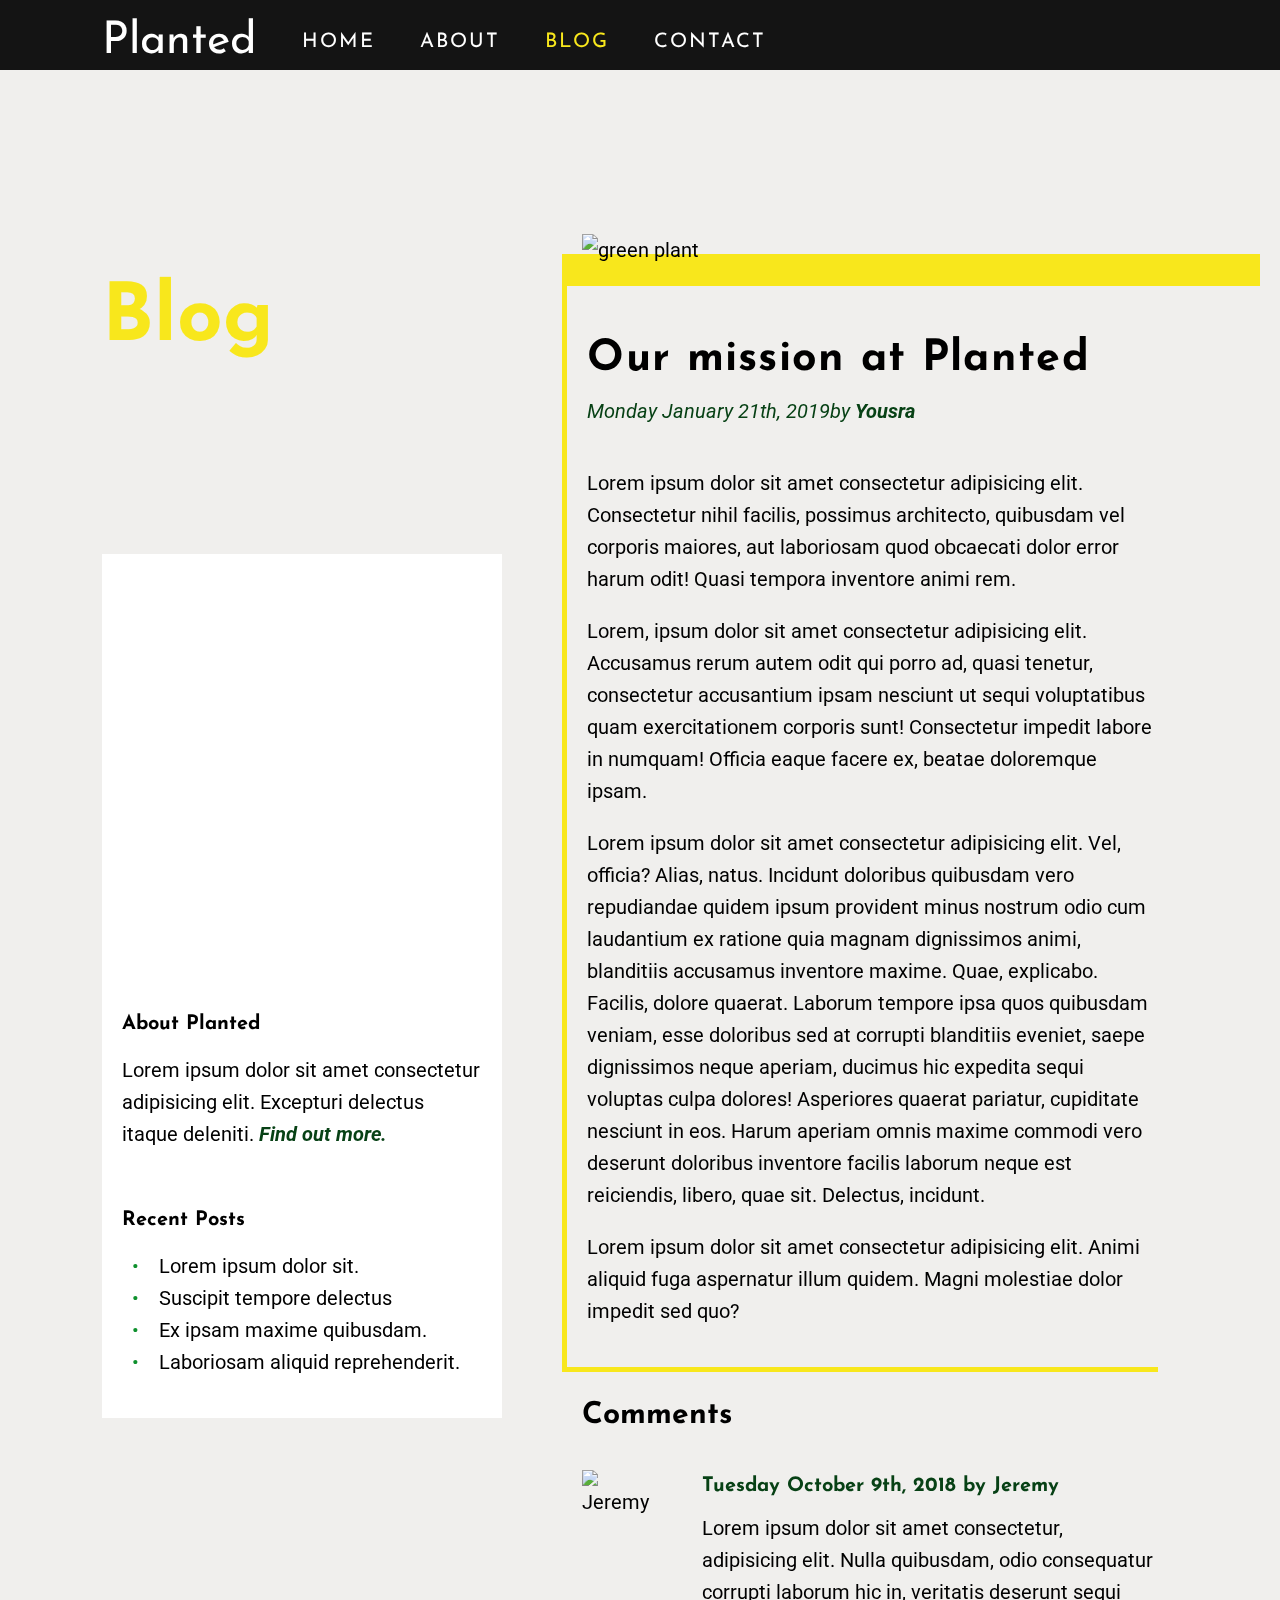
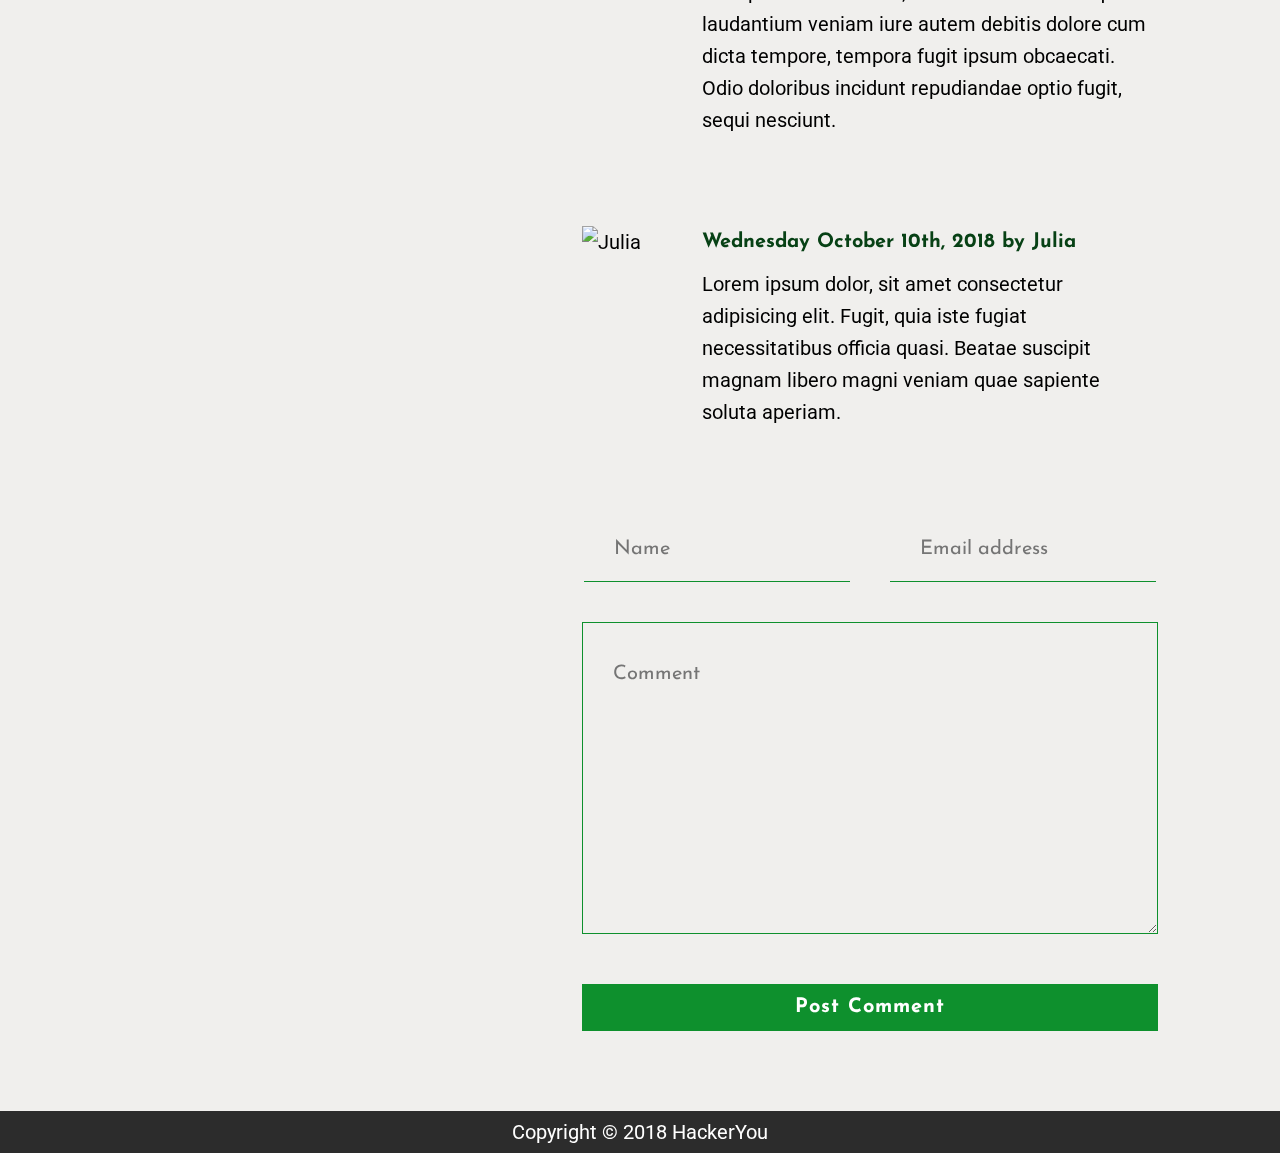
==== blog.html @ 23cdd61f "Add favicon" ====
<!DOCTYPE html>
<html lang="en">

<head>
  <meta charset="UTF-8">
  <meta http-equiv="X-UA-Compatible" content="IE=edge">
  <meta name="viewport" content="width=device-width, initial-scale=1.0">
  <title>Planted | Blog</title>
  <link rel="icon" href="./favicon.ico">
  <link rel="preconnect" href="https://fonts.gstatic.com">
  <link
    href="https://fonts.googleapis.com/css2?family=Josefin+Sans:wght@300;400;700&family=Roboto:wght@400;700&display=swap"
    rel="stylesheet">
  <link rel="stylesheet" href="styles/style.css" />
  <link rel="stylesheet" href="https://cdnjs.cloudflare.com/ajax/libs/font-awesome/5.9.0/css/all.min.css"
    integrity="sha512-q3eWabyZPc1XTCmF+8/LuE1ozpg5xxn7iO89yfSOd5/oKvyqLngoNGsx8jq92Y8eXJ/IRxQbEC+FGSYxtk2oiw=="
    crossorigin="anonymous" />
</head>

<body>

  <input class="menu-toggler sr-only" type="checkbox" id="menu-toggler">
  <label class="menu-btn" for="menu-toggler"><span></span></label>
  <label class="menu-modal" for="menu-toggler">
    <nav class="nav nav-modal">
      <ul class="nav-links">
        <li><a href="/">Home</a></li>
        <li><a href="/#about">About</a></li>
        <li class="active"><a href="blog.html">Blog</a></li>
        <li><a href="contact.html">Contact</a></li>
      </ul>
    </nav>
  </label>

  <div class="page-wrapper">
    <header class="header header-blog">
      <nav class="nav navbar navbar-bg">
        <div class="container">
          <a href="/" class="logo">Planted</a>
          <ul class="nav-links">
            <li><a href="/">Home</a></li>
            <li><a href="/#about">About</a></li>
            <li class="active"><a href="blog.html">Blog</a></li>
            <li><a href="contact.html">Contact</a></li>
          </ul>
        </div>
      </nav>
      <div class="hero">
        <div class="container">
          <h1 class="hero-heading heading-xl accent">Blog</h1>
        </div>
      </div>
    </header>

    <div class="container container-blog-page">
      <main class="blog-main">

        <section class="blog">
          <div class="blog-inner">
            <div class="blog-img shadow shadow-left">
              <img src="../images/post-image.jpg" alt="green plant">
            </div>
            <div class="blog-body">
              <header class="blog-header">
                <h2 class="blog-title heading-lg">Our mission at Planted</h2>
                <p class="blog-meta"><time datetime="2019-01-21">Monday January 21th, 2019</time>by <span
                    class="meta-by">Yousra</span> </p>
              </header>
              <div class="blog-content">
                <p>Lorem ipsum dolor sit amet consectetur adipisicing elit. Consectetur nihil facilis, possimus
                  architecto,
                  quibusdam vel corporis maiores, aut laboriosam quod obcaecati dolor error harum odit! Quasi tempora
                  inventore animi rem.</p>
                <p>Lorem, ipsum dolor sit amet consectetur adipisicing elit. Accusamus rerum autem odit qui porro ad,
                  quasi
                  tenetur, consectetur accusantium ipsam nesciunt ut sequi voluptatibus quam exercitationem corporis
                  sunt!
                  Consectetur impedit labore in numquam! Officia eaque facere ex, beatae doloremque ipsam.</p>
                <p>Lorem ipsum dolor sit amet consectetur adipisicing elit. Vel, officia? Alias, natus. Incidunt
                  doloribus
                  quibusdam vero repudiandae quidem ipsum provident minus nostrum odio cum laudantium ex ratione quia
                  magnam
                  dignissimos animi, blanditiis accusamus inventore maxime. Quae, explicabo. Facilis, dolore quaerat.
                  Laborum
                  tempore ipsa quos quibusdam veniam, esse doloribus sed at corrupti blanditiis eveniet, saepe
                  dignissimos
                  neque aperiam, ducimus hic expedita sequi voluptas culpa dolores! Asperiores quaerat pariatur,
                  cupiditate
                  nesciunt in eos. Harum aperiam omnis maxime commodi vero deserunt doloribus inventore facilis laborum
                  neque
                  est reiciendis, libero, quae sit. Delectus, incidunt.</p>
                <p>Lorem ipsum dolor sit amet consectetur adipisicing elit. Animi aliquid fuga aspernatur illum quidem.
                  Magni
                  molestiae dolor impedit sed quo?</p>
              </div>
            </div>
          </div>

          <section class="blog-comments">
            <h2 class="blog-comments-title">Comments</h2>
            <ul class="blog-comment-list">
              <li class="blog-comment">
                <div class="comment-user-img">
                  <img src="./images/profile-image.jpg" alt="Jeremy">
                </div>
                <h3 class="comment-title heading-sm">Tuesday October 9th, 2018 by Jeremy</h3>
                <div class="comment-body">
                  <p>Lorem ipsum dolor sit amet consectetur, adipisicing elit. Nulla quibusdam, odio consequatur
                    corrupti
                    laborum hic in, veritatis deserunt sequi laudantium veniam iure autem debitis dolore cum dicta
                    tempore,
                    tempora fugit ipsum obcaecati. Odio doloribus incidunt repudiandae optio fugit, sequi nesciunt.</p>
                </div>
              </li>
              <li class="blog-comment">
                <div class="comment-user-img">
                  <img src="./images/profile-image-2.jpg" alt="Julia">
                </div>
                <h3 class="comment-title heading-sm">Wednesday October 10th, 2018 by Julia</h3>
                <div class="comment-body">
                  <p>Lorem ipsum dolor, sit amet consectetur adipisicing elit. Fugit, quia iste fugiat necessitatibus
                    officia quasi. Beatae suscipit magnam libero magni veniam quae sapiente soluta aperiam.</p>
                </div>
              </li>
            </ul>
          </section>


          <form action="" class="form form-blog">
            <fieldset class="form-inputs">
              <label for="name" class="sr-only">Name</label>
              <input type="text" name="name" id="name" placeholder="Name" aria-label="Name">
              <label for="email" class="sr-only">Email address</label>
              <input type="email" name="email" id="email" placeholder="Email address" aria-label="Email address">
            </fieldset>
            <textarea class="form-textarea" name="form-comment" rows="10" placeholder="Comment"></textarea>
            <button class="btn" type="submit">Post Comment</button>
          </form>

        </section>
      </main>


      <aside class="blog-info sidebar bg-secondary">
        <div class="blog-info-about">
          <h2 class="heading-sm">About Planted</h2>
          <p>Lorem ipsum dolor sit amet consectetur adipisicing elit. Excepturi delectus
            itaque deleniti. <span class="find-more">Find out more.</span></p>
        </div>
        <div class="blog-info-recent">
          <h2 class="heading-sm">Recent Posts</h2>
          <ul class="recent-posts">
            <li>Lorem ipsum dolor sit.</li>
            <li>Suscipit tempore delectus</li>
            <li>Ex ipsam maxime quibusdam.</li>
            <li>Laboriosam aliquid reprehenderit.</li>
          </ul>
        </div>
      </aside>

    </div>

    <footer class="footer">
      Copyright &copy; 2018 HackerYou
    </footer>

  </div>

</body>
---- styles/style.css ----
@charset "UTF-8";
/* =========================
 *  Variables & Custom Properties
 * ======================== */
:root {
  /* Colors */
  --clr-primary: #0e902d;
  --clr-accent: #f8e71c;
  --clr-white: #ffffff;
  --text-main: #2c2c2c;
  --text-secondary: #074115;
  --text-inverse: var(--clr-white);
  --bg-primary: #f0efed;
  --bg-secondary: var(--clr-white);
  --clr-navbar: rgb(20, 20, 20);
  /* Typography */
  --ff-body: Roboto;
  --ff-heading: 'Josefin Sans';
  --ff-body: Roboto;
  --ff-heading: 'Josefin Sans';
  /* Spacing */
  --px-xs: Min(Max(0.5rem, 4vw), 1em);
  --px: Min(Max(1rem, 8vw), 8rem);
  --py: Min(Max(3rem, 10vw), 5rem);
  --hero-height: Min(Max(15rem, 30vw), 35rem);
  --hero-main-height: Min(Max(15rem, 45vw), 40rem);
  --form-border: 1px solid var(--clr-primary);
  --z-menu-btn: 1000;
  --z-menu-modal: 500;
  --z-shadow: 199;
  --z-shadow-overlay: 200;
  --z-card: 300;
  --shadow-offset: 1rem;
}

/* =========================
 *  Mixins
 * ======================== */
/* =========================
 *  Utils
 * ======================== */
.sr-only:not(:focus):not(:active) {
  position: absolute;
  width: 1px;
  height: 1px;
  margin: -1px;
  border: 0;
  padding: 0;
  white-space: nowrap;
  -webkit-clip-path: inset(100%);
          clip-path: inset(100%);
  clip: rect(0 0 0);
  overflow: hidden;
}

.clearfix:after {
  visibility: hidden;
  display: block;
  font-size: 0;
  content: '';
  clear: both;
  height: 0;
}

.accent {
  color: var(--clr-accent);
}

.bg-secondary {
  background-color: var(--bg-secondary);
}

.active,
.active * {
  color: var(--clr-accent);
}

.container {
  width: 100%;
  max-width: 1600px;
  margin: 0 auto;
  padding-left: var(--px);
  padding-right: var(--px);
}

.center {
  text-align: center;
  margin-left: auto;
  margin-right: auto;
}

.shadow {
  position: relative;
}

.shadow * {
  position: relative;
  z-index: var(--z-shadow-overlay);
}

.shadow::after {
  content: '';
  display: block;
  position: absolute;
  top: 0;
  left: 0;
  width: 100%;
  height: 100%;
  background-color: var(--clr-accent);
  -webkit-transform: translate(var(--shadow-offset), var(--shadow-offset));
          transform: translate(var(--shadow-offset), var(--shadow-offset));
  z-index: var(--z-shadow);
}

.shadow.shadow-left {
  -webkit-transform: translate(1rem, 0);
          transform: translate(1rem, 0);
}

.shadow.shadow-left::after {
  -webkit-transform: translate(calc(-1 * var(--shadow-offset)), var(--shadow-offset));
          transform: translate(calc(-1 * var(--shadow-offset)), var(--shadow-offset));
}

.hero-heading {
  min-height: 2em;
}

@-webkit-keyframes fade-in-up {
  0% {
    opacity: 0;
  }
  75% {
    -webkit-transform: translateY(-12%);
            transform: translateY(-12%);
  }
  100% {
    opacity: 1;
    -webkit-transform: translateY(-12%);
            transform: translateY(-12%);
  }
}

@keyframes fade-in-up {
  0% {
    opacity: 0;
  }
  75% {
    -webkit-transform: translateY(-12%);
            transform: translateY(-12%);
  }
  100% {
    opacity: 1;
    -webkit-transform: translateY(-12%);
            transform: translateY(-12%);
  }
}

@-webkit-keyframes fade-in {
  0% {
    opacity: 0;
  }
  100% {
    opacity: 1;
  }
}

@keyframes fade-in {
  0% {
    opacity: 0;
  }
  100% {
    opacity: 1;
  }
}

h1,
h2,
h3 {
  margin: 0;
  font-family: var(--ff-heading);
}

p {
  margin: 1em 0 0;
}

.heading-xxl {
  font-family: var(--ff-heading);
  font-size: Min(Max(3.5rem, 10vw), 8.3rem);
  font-weight: 400;
  line-height: 0.8;
  color: var(--text-inverse);
}

.heading-xl {
  font-family: var(--ff-heading);
  font-size: Min(Max(3rem, 7vw), 4rem);
  font-weight: bold;
  line-height: 1.15;
  color: var(--clr-accent);
}

.heading-whatis {
  font-family: var(--ff-heading);
  font-size: Min(Max(2rem, 5vw), 2.815rem);
  font-weight: bold;
  letter-spacing: 0.065rem;
  line-height: 1.4;
}

.heading-lg {
  font-family: var(--ff-heading);
  font-size: Min(Max(1.8rem, 7vw), 2.15rem);
  font-weight: bold;
  letter-spacing: 0.065rem;
}

.heading-md {
  font-family: var(--ff-heading);
  font-size: Min(Max(1.5rem, 5vw), 1.6rem);
  font-weight: bold;
  letter-spacing: 0.05rem;
}

.heading-sm {
  font-family: var(--ff-heading);
  font-size: 1rem;
  font-weight: bold;
}

.form-label {
  font-size: 1rem;
  font-weight: light;
}

html {
  line-height: 1.15;
  -ms-text-size-adjust: 100%;
  -webkit-text-size-adjust: 100%;
  font-size: 112.5%;
}

@media (min-width: 1000px) {
  html {
    font-size: 125%;
  }
}

body {
  margin: 0;
  font-family: var(--ff-body), sans-serif;
  line-height: 1.6;
  background-color: var(--bg-primary);
  min-height: 100vh;
}

article,
aside,
footer,
header,
nav,
section {
  display: block;
}

figcaption,
figure,
main {
  display: block;
}

figure {
  margin: 1em 40px;
}

a,
button {
  cursor: pointer;
}

a {
  background-color: transparent;
  -webkit-text-decoration-skip: objects;
  text-decoration: none;
  display: inline-block;
  color: var(--text-inverse);
}

ul {
  margin: 0;
  padding: 0;
}

li {
  list-style: none;
}

img {
  border-style: none;
}

svg:not(:root) {
  overflow: hidden;
}

button {
  font: inherit;
  border: 0;
  background: transparent;
}

button,
input,
optgroup,
select,
textarea {
  font-family: sans-serif;
  font-size: 100%;
  line-height: 1.15;
  margin: 0;
}

button,
input {
  overflow: visible;
}

input {
  border: 0;
  border-bottom: var(--form-border);
}

textarea {
  border: var(--form-border);
}

button,
select {
  text-transform: none;
}

button,
html [type='button'],
[type='reset'],
[type='submit'] {
  -webkit-appearance: button;
}

button::-moz-focus-inner,
[type='button']::-moz-focus-inner,
[type='reset']::-moz-focus-inner,
[type='submit']::-moz-focus-inner {
  border-style: none;
  padding: 0;
}

button:-moz-focusring,
[type='button']:-moz-focusring,
[type='reset']:-moz-focusring,
[type='submit']:-moz-focusring {
  outline: 1px dotted ButtonText;
}

fieldset {
  padding: 0;
  border: 0;
}

legend {
  -webkit-box-sizing: border-box;
          box-sizing: border-box;
  color: inherit;
  display: table;
  max-width: 100%;
  padding: 0;
  white-space: normal;
}

progress {
  display: inline-block;
  vertical-align: baseline;
}

textarea {
  overflow: auto;
}

[type='number']::-webkit-inner-spin-button,
[type='number']::-webkit-outer-spin-button {
  height: auto;
}

[hidden] {
  display: none;
}

* {
  -webkit-box-sizing: border-box;
  box-sizing: border-box;
}

img {
  display: block;
  max-width: 100%;
  -o-object-fit: cover;
     object-fit: cover;
}

/* Menu Button */
.menu-btn {
  position: fixed;
  top: 0.5em;
  right: 1em;
  width: 50px;
  height: 40px;
  display: -webkit-box;
  display: -ms-flexbox;
  display: flex;
  -webkit-box-orient: vertical;
  -webkit-box-direction: normal;
      -ms-flex-direction: column;
          flex-direction: column;
  -webkit-box-pack: justify;
      -ms-flex-pack: justify;
          justify-content: space-between;
  -webkit-box-align: end;
      -ms-flex-align: end;
          align-items: flex-end;
  padding: 0.5em;
  z-index: var(--z-menu-btn);
}

.menu-btn span {
  width: 80%;
}

.menu-btn::before {
  width: 100%;
}

.menu-btn::after {
  width: 50%;
}

.menu-btn::before, .menu-btn::after {
  content: '';
}

.menu-btn span, .menu-btn::before, .menu-btn::after {
  display: block;
  height: 3px;
  background-color: var(--text-inverse);
  -webkit-box-shadow: 1px 1px 0 1.5px black;
          box-shadow: 1px 1px 0 1.5px black;
  -webkit-transition: all 300ms ease;
  transition: all 300ms ease;
}

@media (min-width: 1000px) {
  .menu-btn {
    display: none;
  }
}

.menu-toggler:checked ~ .menu-modal {
  opacity: 1;
  z-index: var(--z-menu-modal);
  -webkit-transform: translateY(0%);
          transform: translateY(0%);
}

/* Menu Button Animation */
.menu-toggler:checked ~ .menu-btn::before,
.menu-toggler:checked ~ .menu-btn span {
  background-color: var(--text-main);
}

.menu-toggler:checked ~ .menu-btn::before {
  -webkit-transform: rotate(-45deg) translate(-8px, 7px);
          transform: rotate(-45deg) translate(-8px, 7px);
}

.menu-toggler:checked ~ .menu-btn span {
  -webkit-transform: rotate(45deg);
          transform: rotate(45deg);
  width: 100%;
}

.menu-toggler:checked ~ .menu-btn::after {
  opacity: 0;
}

.menu-modal {
  position: fixed;
  top: 0;
  right: 0;
  bottom: 0;
  left: 0;
  background-color: rgba(255, 255, 255, 0.95);
  opacity: 0;
  z-index: -1;
  display: -webkit-box;
  display: -ms-flexbox;
  display: flex;
  -webkit-box-pack: center;
      -ms-flex-pack: center;
          justify-content: center;
  -webkit-box-align: center;
      -ms-flex-align: center;
          align-items: center;
  -webkit-transition: all 250ms ease;
  transition: all 250ms ease;
  -webkit-transform: translateY(-20%);
          transform: translateY(-20%);
}

/* Navigation Links */
.nav {
  display: -webkit-box;
  display: -ms-flexbox;
  display: flex;
  -webkit-box-orient: vertical;
  -webkit-box-direction: normal;
      -ms-flex-direction: column;
          flex-direction: column;
  -webkit-box-align: center;
      -ms-flex-align: center;
          align-items: center;
  text-align: center;
}

.nav .nav-links {
  display: none;
  font-family: var(--ff-heading);
  text-transform: uppercase;
  letter-spacing: 0.1rem;
}

@media (min-width: 1000px) {
  .nav .nav-links {
    display: -webkit-box;
    display: -ms-flexbox;
    display: flex;
    width: 20rem;
  }
  .nav .nav-links li {
    margin-left: 2.25rem;
  }
}

.nav.nav-modal .nav-links {
  display: -webkit-box;
  display: -ms-flexbox;
  display: flex;
  -webkit-box-orient: vertical;
  -webkit-box-direction: normal;
      -ms-flex-direction: column;
          flex-direction: column;
}

.nav.nav-modal .nav-links li a {
  position: relative;
  display: inline-block;
  padding: 0.5em;
  margin: 0.5em;
  font-size: 1.5rem;
  color: var(--text-main);
  -webkit-transition: all 250ms ease;
  transition: all 250ms ease;
}

.nav.nav-modal .nav-links li a::after {
  content: '';
  display: block;
  position: absolute;
  bottom: 0;
  left: 0;
  background: var(--text-inverse);
  width: 100%;
  height: 1px;
  -webkit-transform: scaleX(0);
          transform: scaleX(0);
  -webkit-transform-origin: left;
          transform-origin: left;
  opacity: 0;
  -webkit-transition: -webkit-transform 200ms ease;
  transition: -webkit-transform 200ms ease;
  transition: transform 200ms ease;
  transition: transform 200ms ease, -webkit-transform 200ms ease;
}

.nav.nav-modal .nav-links li a::after {
  background: var(--clr-primary);
  height: 3px;
}

.nav.nav-modal .nav-links li a:hover, .nav.nav-modal .nav-links li a:focus {
  color: var(--clr-primary);
}

.nav.nav-modal .nav-links li a:hover::after, .nav.nav-modal .nav-links li a:focus::after {
  -webkit-transform: scaleX(1);
          transform: scaleX(1);
  opacity: 1;
}

@media (min-width: 1000px) {
  .nav.nav-modal .nav-links {
    display: none;
  }
}

.logo {
  color: var(--text-inverse);
  font-size: Min(Max(1.5rem, 4vw), 2.24rem);
  font-family: var(--ff-heading);
  line-height: 1;
}

.btn {
  display: inline-block;
  margin-top: 1.5em;
  border: 2px solid var(--clr-primary);
  background: var(--clr-primary);
  padding: 0.5em 1.5em;
  font-family: var(--ff-heading);
  font-size: 1rem;
  font-weight: bold;
  letter-spacing: 1px;
  color: var(--text-inverse);
}

.btn:hover, .btn:focus {
  -webkit-transition: all 200ms ease;
  transition: all 200ms ease;
  background: var(--text-inverse);
  color: var(--clr-primary);
}

.card {
  position: relative;
  width: 100%;
  max-width: 670px;
  display: -webkit-box;
  display: -ms-flexbox;
  display: flex;
  -webkit-box-orient: vertical;
  -webkit-box-direction: normal;
      -ms-flex-direction: column;
          flex-direction: column;
  -webkit-box-pack: justify;
      -ms-flex-pack: justify;
          justify-content: space-between;
}

.card-img {
  margin-bottom: 2rem;
}

.card-body {
  padding: 2em 0;
  text-align: center;
}

.feature-item {
  max-width: 30rem;
  text-align: center;
}

.feature-item .feature-heading {
  display: -webkit-box;
  display: -ms-flexbox;
  display: flex;
  -webkit-box-pack: center;
      -ms-flex-pack: center;
          justify-content: center;
}

.feature-item .feature-heading .feature-icon {
  display: -webkit-box;
  display: -ms-flexbox;
  display: flex;
  -webkit-box-pack: center;
      -ms-flex-pack: center;
          justify-content: center;
  -webkit-box-align: center;
      -ms-flex-align: center;
          align-items: center;
  --size: 2em;
  width: var(--size);
  height: var(--size);
  background-color: var(--clr-accent);
  font-size: 1.2rem;
  border-radius: 50%;
  margin-right: 0.75rem;
}

.form {
  display: -webkit-box;
  display: -ms-flexbox;
  display: flex;
  -webkit-box-orient: vertical;
  -webkit-box-direction: normal;
      -ms-flex-direction: column;
          flex-direction: column;
}

.form .form-inputs {
  display: -webkit-box;
  display: -ms-flexbox;
  display: flex;
  -webkit-box-orient: vertical;
  -webkit-box-direction: normal;
      -ms-flex-direction: column;
          flex-direction: column;
}

.form .form-inputs input {
  display: block;
  margin-bottom: 2rem;
}

@media (min-width: 1000px) {
  .form .form-inputs {
    -webkit-box-orient: horizontal;
    -webkit-box-direction: normal;
        -ms-flex-direction: row;
            flex-direction: row;
  }
  .form .form-inputs input:first-of-type {
    margin-right: 2em;
  }
}

.form input,
.form textarea {
  display: block;
  width: 100%;
  padding: 1em 1.5em;
  font-family: var(--ff-heading);
  font-size: 1rem;
  font-weight: 400;
  background: transparent;
}

.form textarea {
  padding: 2em 1.5em;
  margin-bottom: 1rem;
}

.find-more {
  font-style: italic;
  font-weight: bold;
  color: var(--text-secondary);
}

.socials {
  display: -webkit-box;
  display: -ms-flexbox;
  display: flex;
  -webkit-box-pack: justify;
      -ms-flex-pack: justify;
          justify-content: space-between;
  width: 15rem;
  margin: 0 auto;
}

.socials a {
  color: var(--clr-primary);
  padding: 0.5rem;
  font-size: 1.5rem;
  -webkit-transition: all 250ms ease;
  transition: all 250ms ease;
}

.socials a:hover, .socials a:focus {
  -webkit-filter: brightness(1.2);
          filter: brightness(1.2);
  -webkit-transform: scale(1.25);
          transform: scale(1.25);
}

.page-wrapper {
  display: -webkit-box;
  display: -ms-flexbox;
  display: flex;
  min-height: 100vh;
  -webkit-box-orient: vertical;
  -webkit-box-direction: normal;
      -ms-flex-direction: column;
          flex-direction: column;
  -webkit-box-pack: justify;
      -ms-flex-pack: justify;
          justify-content: space-between;
}

/* =========================
 *  Navigation
 * ======================== */
.navbar {
  padding: 1rem 0 0.25rem;
}

.navbar .container {
  display: -webkit-box;
  display: -ms-flexbox;
  display: flex;
  -webkit-box-align: center;
      -ms-flex-align: center;
          align-items: center;
}

.navbar .nav-links {
  font-size: 1rem;
}

.navbar.navbar-bg {
  background: var(--clr-navbar);
}

/* Hover Animation */
.navbar .nav-links > li {
  position: relative;
}

.navbar .nav-links > li::after {
  content: '';
  display: block;
  position: absolute;
  bottom: 0;
  left: 0;
  background: var(--text-inverse);
  width: 100%;
  height: 1px;
  -webkit-transform: scaleX(0);
          transform: scaleX(0);
  -webkit-transform-origin: left;
          transform-origin: left;
  opacity: 0;
  -webkit-transition: -webkit-transform 200ms ease;
  transition: -webkit-transform 200ms ease;
  transition: transform 200ms ease;
  transition: transform 200ms ease, -webkit-transform 200ms ease;
}

.navbar .nav-links > li:not(.active):hover::after, .navbar .nav-links > li:not(.active):focus-within::after {
  -webkit-transform: scaleX(1);
          transform: scaleX(1);
  opacity: 1;
}

.navbar .nav-links > li:not(.active):hover a, .navbar .nav-links > li:not(.active):focus-within a {
  -webkit-animation: fade-in-up 0.8s ease forwards;
          animation: fade-in-up 0.8s ease forwards;
}

/* =========================
 *  Header
 * ======================== */
.hero {
  height: var(--hero-height);
  padding-bottom: 1em;
  background-size: cover;
  display: -webkit-box;
  display: -ms-flexbox;
  display: flex;
  -webkit-box-align: end;
      -ms-flex-align: end;
          align-items: flex-end;
}

/* =========================
 *  Main
 * ======================== */
/* =========================
 *  Footer
 * ======================== */
.footer {
  padding: 0.25em 0;
  background: var(--text-main);
  color: var(--text-inverse);
  text-align: center;
}

.header-home {
  background: url("../../images/home-image-1.jpg");
  background-size: cover;
  background-position: center;
}

.header-home .hero-main {
  width: 100%;
  min-height: var(--hero-main-height);
  display: -webkit-box;
  display: -ms-flexbox;
  display: flex;
  -webkit-box-pack: center;
      -ms-flex-pack: center;
          justify-content: center;
  -webkit-box-align: center;
      -ms-flex-align: center;
          align-items: center;
}

.header-home .hero-main h1 {
  width: -webkit-min-content;
  width: -moz-min-content;
  width: min-content;
  position: relative;
  left: 5%;
  -webkit-animation: fade-in 1s ease forwards;
          animation: fade-in 1s ease forwards;
}

.header-home .hero-main h1 span {
  display: inline-block;
  opacity: 0;
  -webkit-animation: fade-in-up 1s ease forwards;
          animation: fade-in-up 1s ease forwards;
  -webkit-animation-delay: 0.5s;
          animation-delay: 0.5s;
}

@media (min-width: 1000px) {
  .header-home {
    position: relative;
  }
  .header-home::before {
    --size: Min(Max(20rem, calc(6rem + 33vw)), 30rem);
    content: '';
    position: absolute;
    right: 0;
    bottom: calc(-0.1 * var(--size));
    width: var(--size);
    height: var(--size);
    background-image: url("../../images/header-box.jpg");
    background-image: cover;
    background-position: center;
  }
}

.about {
  min-height: var(--hero-main-height);
  padding: calc(var(--py) * 1.5) 0;
  display: -webkit-box;
  display: -ms-flexbox;
  display: flex;
  -webkit-box-pack: center;
      -ms-flex-pack: center;
          justify-content: center;
  -webkit-box-align: center;
      -ms-flex-align: center;
          align-items: center;
}

.about p {
  max-width: 55rem;
}

.events {
  overflow-x: hidden;
}

.events .container-events {
  display: -webkit-box;
  display: -ms-flexbox;
  display: flex;
  -webkit-box-orient: vertical;
  -webkit-box-direction: normal;
      -ms-flex-direction: column;
          flex-direction: column;
  -webkit-box-align: center;
      -ms-flex-align: center;
          align-items: center;
  padding: 0;
}

.events .card {
  margin-bottom: 2em;
}

.events .card-img::after {
  height: calc(100% * 0.95);
  top: 5%;
}

@media (min-width: 1000px) {
  .events {
    overflow-x: initial;
    --img-offset: 2rem;
  }
  .events .container-events {
    -webkit-box-orient: horizontal;
    -webkit-box-direction: normal;
        -ms-flex-direction: row;
            flex-direction: row;
    -webkit-box-pack: justify;
        -ms-flex-pack: justify;
            justify-content: space-between;
    -webkit-box-align: start;
        -ms-flex-align: start;
            align-items: flex-start;
  }
  .events .card {
    max-width: 32rem;
    margin-bottom: 0;
  }
  .events .card:first-of-type {
    padding-right: 1em;
    position: relative;
    bottom: var(--img-offset);
  }
  .events .card:first-of-type .card-body {
    padding-left: var(--px);
    padding-bottom: 1em;
    text-align: right;
  }
  .events .card:last-of-type {
    padding-left: 1em;
    position: relative;
    top: var(--img-offset);
  }
  .events .card:last-of-type .card-img {
    -webkit-box-ordinal-group: 3;
        -ms-flex-order: 2;
            order: 2;
    position: relative;
    right: calc(var(--img-offset) / 2);
  }
  .events .card:last-of-type .card-body {
    padding-top: -var(--py);
    padding-right: var(--px);
    padding-bottom: 3rem;
    text-align: left;
  }
}

.features {
  background: var(--bg-primary);
  padding: var(--py) 0;
}

.features .container-feature {
  display: -webkit-box;
  display: -ms-flexbox;
  display: flex;
  -ms-flex-wrap: wrap;
      flex-wrap: wrap;
  -webkit-box-pack: center;
      -ms-flex-pack: center;
          justify-content: center;
}

.features .feature-item {
  -webkit-box-flex: 1;
      -ms-flex: 1 1 23rem;
          flex: 1 1 23rem;
  margin-top: 2rem;
}

@media (min-width: 1000px) {
  .features .feature-item {
    text-align: left;
  }
  .features .feature-item .feature-heading {
    -webkit-box-pack: start;
        -ms-flex-pack: start;
            justify-content: flex-start;
  }
  .features .feature-item p {
    padding-left: 3.5rem;
  }
}

.founder::before {
  content: '';
  display: block;
  height: 100vw;
  max-height: 500px;
  background-image: url("../../images/banner-image.jpg");
  background-position: 18%;
}

.founder .container-founder {
  padding-top: var(--py);
  padding-bottom: var(--py);
  display: -webkit-box;
  display: -ms-flexbox;
  display: flex;
  -webkit-box-orient: vertical;
  -webkit-box-direction: normal;
      -ms-flex-direction: column;
          flex-direction: column;
  -webkit-box-align: center;
      -ms-flex-align: center;
          align-items: center;
  background: var(--bg-primary);
  position: relative;
  padding-bottom: 3rem;
}

.founder .container-founder .founder-img {
  width: 15rem;
  height: 15rem;
  -ms-flex-negative: 0;
      flex-shrink: 0;
  margin-top: 0 !important;
}

.founder h2.heading-lg {
  letter-spacing: 0;
}

@media (min-width: 1000px) {
  .founder::before {
    background-position: center;
  }
  .founder .container-founder {
    -webkit-box-orient: horizontal;
    -webkit-box-direction: normal;
        -ms-flex-direction: row;
            flex-direction: row;
  }
  .founder .founder-img {
    -ms-flex-item-align: start;
        align-self: flex-start;
  }
  .founder .founder-content {
    text-align: left;
    padding-left: var(--px);
    padding-top: 0;
  }
}

.gallery {
  padding: var(--py) 0;
}

.gallery ul {
  display: -webkit-box;
  display: -ms-flexbox;
  display: flex;
  width: 100%;
  margin: 0 auto;
  overflow-x: hidden;
}

.gallery ul .gallery-item {
  -webkit-box-flex: 1;
      -ms-flex: 1 0 200px;
          flex: 1 0 200px;
}

.gallery ul .gallery-item:not(:last-of-type) {
  margin-right: 1rem;
}

.header-blog .hero {
  background-image: url("../../images/blog-header-1.jpg");
}

/* Blog page layout */
.container-blog-page {
  --blog-main-y-offset: -10rem;
  display: -ms-grid;
  display: grid;
}

@media (min-width: 1000px) {
  .container-blog-page {
    -ms-grid-columns: 20rem 2fr;
        grid-template-columns: 20rem 2fr;
    -ms-grid-rows: auto 1fr;
        grid-template-rows: auto 1fr;
    gap: Min(Max(1em, 5vw), 3em);
  }
  .container-blog-page main {
    -ms-grid-column: 2;
    -ms-grid-column-span: 1;
    grid-column: 2 / 3;
    -ms-grid-row: 1;
    -ms-grid-row-span: 2;
    grid-row: 1 / 3;
    max-width: 975px;
    margin-top: var(--blog-main-y-offset);
    margin-right: calc(-1 * var(--px) + var(--shadow-offset));
    margin-bottom: 2rem;
  }
  .container-blog-page main .blog-body,
  .container-blog-page main .blog-comments,
  .container-blog-page main .form-blog {
    margin-right: var(--px);
    padding-left: 1em;
  }
  .container-blog-page main .form-blog .form-inputs {
    -webkit-box-orient: vertical;
    -webkit-box-direction: normal;
        -ms-flex-direction: column;
            flex-direction: column;
  }
}

@media (min-width: 1000px) and (min-width: 1200px) {
  .container-blog-page main .form-blog .form-inputs {
    -webkit-box-orient: horizontal;
    -webkit-box-direction: normal;
        -ms-flex-direction: row;
            flex-direction: row;
  }
}

@media (min-width: 1000px) {
  .container-blog-page aside {
    -ms-grid-column: 1;
    -ms-grid-column-span: 1;
    grid-column: 1 / 2;
    -ms-grid-row: 1;
    -ms-grid-row-span: 1;
    grid-row: 1 / 2;
    -webkit-box-align: start;
        -ms-flex-align: start;
            align-items: start;
    padding: 2em var(--px-xs);
  }
}

.blog {
  margin-bottom: 2rem;
  background: var(--bg-primary);
}

.blog-inner .blog-img {
  -webkit-transform: translate(var(--shadow-offset), calc(-1 * var(--shadow-offset)));
          transform: translate(var(--shadow-offset), calc(-1 * var(--shadow-offset)));
}

.blog-inner .blog-body {
  padding-top: 2em;
  padding-bottom: 2em;
  padding-left: 1em;
  border-left: 0.25rem solid var(--clr-accent);
  border-bottom: 0.25rem solid var(--clr-accent);
}

.blog-inner .blog-body .blog-header {
  margin: 0 0 2em;
  text-align: left;
}

.blog-inner .blog-body .blog-header .blog-meta {
  margin-top: 0;
  font-style: italic;
  color: var(--text-secondary);
}

.blog-inner .blog-body .blog-header .blog-meta .meta-by {
  font-weight: bold;
}

.blog-inner .blog-comments-title {
  margin: 1em 0;
}

.blog-inner input,
.blog-inner textarea {
  background: var(--bg-primary);
}

.blog-comments {
  margin-top: 1rem;
  padding-left: 1em;
}

.blog-comments-title {
  margin-bottom: 1em;
}

.blog-comment {
  display: -ms-grid;
  display: grid;
  -ms-grid-columns: minmax(3rem, 4rem) auto;
      grid-template-columns: minmax(3rem, 4rem) auto;
  -ms-grid-rows: auto auto;
      grid-template-rows: auto auto;
  gap: 1em;
  margin-bottom: 3rem;
}

.blog-comment .comment-title {
  color: var(--text-secondary);
}

.blog-comment .comment-user-img {
  -ms-grid-column: 1;
  -ms-grid-column-span: 1;
  grid-column: 1 / 2;
  -ms-grid-row: 1;
  -ms-grid-row-span: 1;
  grid-row: 1 / 2;
}

.blog-comment .comment-title {
  -ms-grid-column: 2;
  -ms-grid-column-span: 1;
  grid-column: 2 / 3;
  -ms-grid-row: 1;
  -ms-grid-row-span: 1;
  grid-row: 1 / 2;
  -ms-flex-item-align: end;
      -ms-grid-row-align: end;
      align-self: end;
}

.blog-comment .comment-body {
  grid-column: 1 / -1;
  grid-row: 2 / -1;
}

.blog-comment .comment-body p {
  margin-top: 0;
}

@media (min-width: 1000px) {
  .blog-comment {
    gap: 2em;
  }
  .blog-comment .comment-user-img {
    grid-row: 1 / -1;
  }
  .blog-comment .comment-title {
    -ms-grid-column: 2;
    -ms-grid-column-span: 1;
    grid-column: 2 / 3;
    -ms-grid-row: 1;
    -ms-grid-row-span: 1;
    grid-row: 1 / 2;
    -ms-flex-item-align: start;
        -ms-grid-row-align: start;
        align-self: start;
  }
  .blog-comment .comment-body {
    position: relative;
    bottom: 1.5rem;
    -ms-grid-column: 2;
    -ms-grid-column-span: 1;
    grid-column: 2 / 3;
    grid-row: 2 / -1;
  }
  .blog-comment .comment-body p {
    margin-top: 0;
  }
}

.blog-info {
  padding: 2em var(--px);
  margin-bottom: 2rem;
}

.blog-info h2 {
  line-height: 1;
}

@media (min-width: 1000px) {
  .blog-info {
    margin-top: var(--py);
    padding-top: 0;
  }
  .blog-info::before {
    position: relative;
    bottom: 1em;
    right: 7rem;
    width: 140%;
    content: '';
    display: block;
    height: 20rem;
    background-image: url("../../images/side-bar-image.jpg");
    background-position: center;
  }
}

.blog-info-about {
  margin: 1rem auto 3rem;
}

.blog-info-recent .recent-posts {
  margin-top: 1em;
  padding-left: 0.5rem;
}

.blog-info-recent .recent-posts li::before {
  content: '•';
  padding-right: 1em;
  color: var(--clr-primary);
}

.container-main {
  margin-top: 3rem;
}

@media (min-width: 1000px) {
  .container-main {
    display: -webkit-box;
    display: -ms-flexbox;
    display: flex;
    -webkit-box-align: start;
        -ms-flex-align: start;
            align-items: flex-start;
    margin-top: 0;
  }
  .container-main .form-shadow-wrapper {
    position: relative;
    bottom: 11rem;
    -webkit-box-flex: 1;
        -ms-flex-positive: 1;
            flex-grow: 1;
  }
  .container-main .contact {
    -webkit-box-ordinal-group: 0;
        -ms-flex-order: -1;
            order: -1;
    margin-right: 2rem;
  }
}

.hero-contact {
  background-image: url("../../images/contact-header-1.jpg");
}

.hero-contact h1 {
  width: -webkit-min-content;
  width: -moz-min-content;
  width: min-content;
}

.form-contact {
  padding: 2rem;
  background-color: var(--bg-secondary);
}

.form-contact::after {
  display: none;
}

.contact {
  margin-top: 2rem;
  text-align: center;
  padding: 3rem 0;
}

@media (min-width: 1000px) {
  .contact {
    text-align: left;
  }
  .contact .socials {
    -webkit-box-pack: start;
        -ms-flex-pack: start;
            justify-content: flex-start;
  }
  .contact .socials a {
    font-size: 1.25rem;
    padding: 0.5em;
  }
  .contact .contact-info {
    padding: 1rem;
    padding-top: 0;
  }
  .contact .contact-info .contact-email {
    margin-top: 0;
    font-size: 1.1rem;
    letter-spacing: 1px;
  }
}

.contact-email {
  display: inline-block;
  margin-top: 1em;
}

.address p {
  margin-top: 0.5em;
}
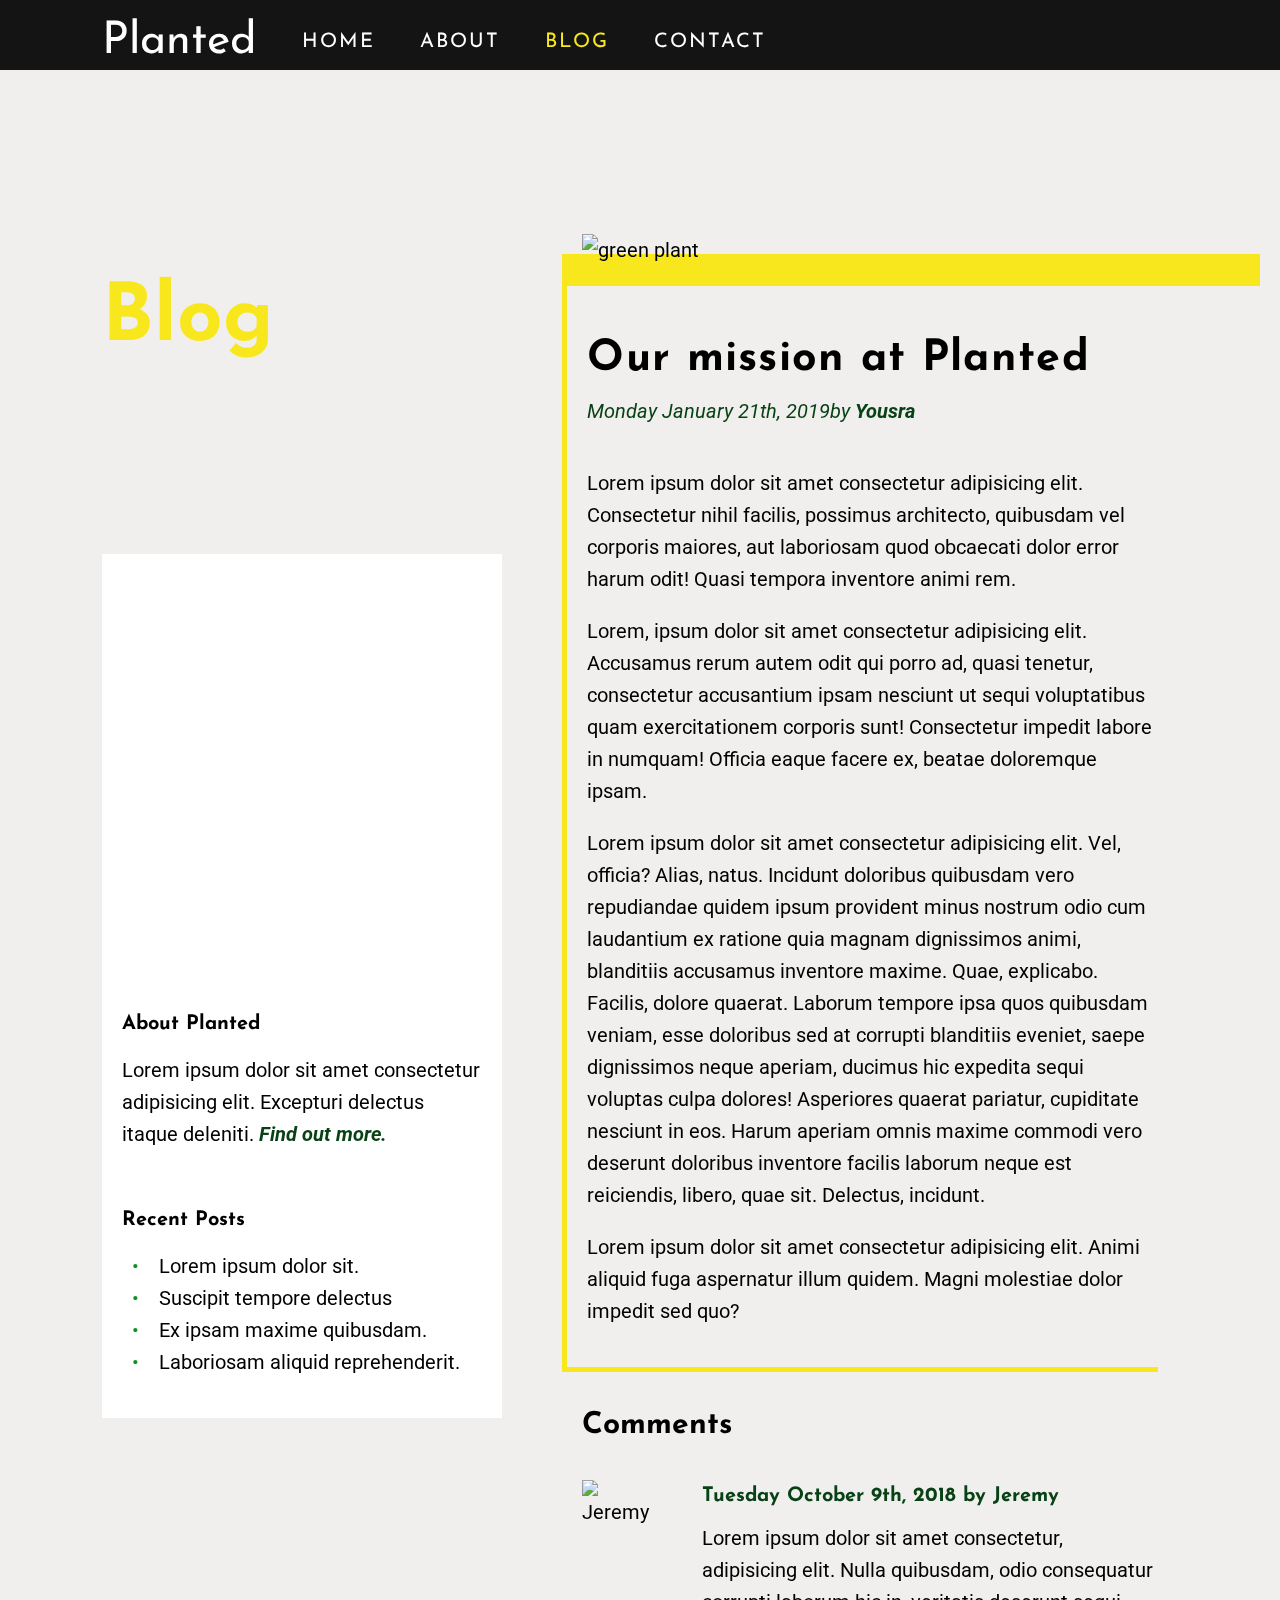
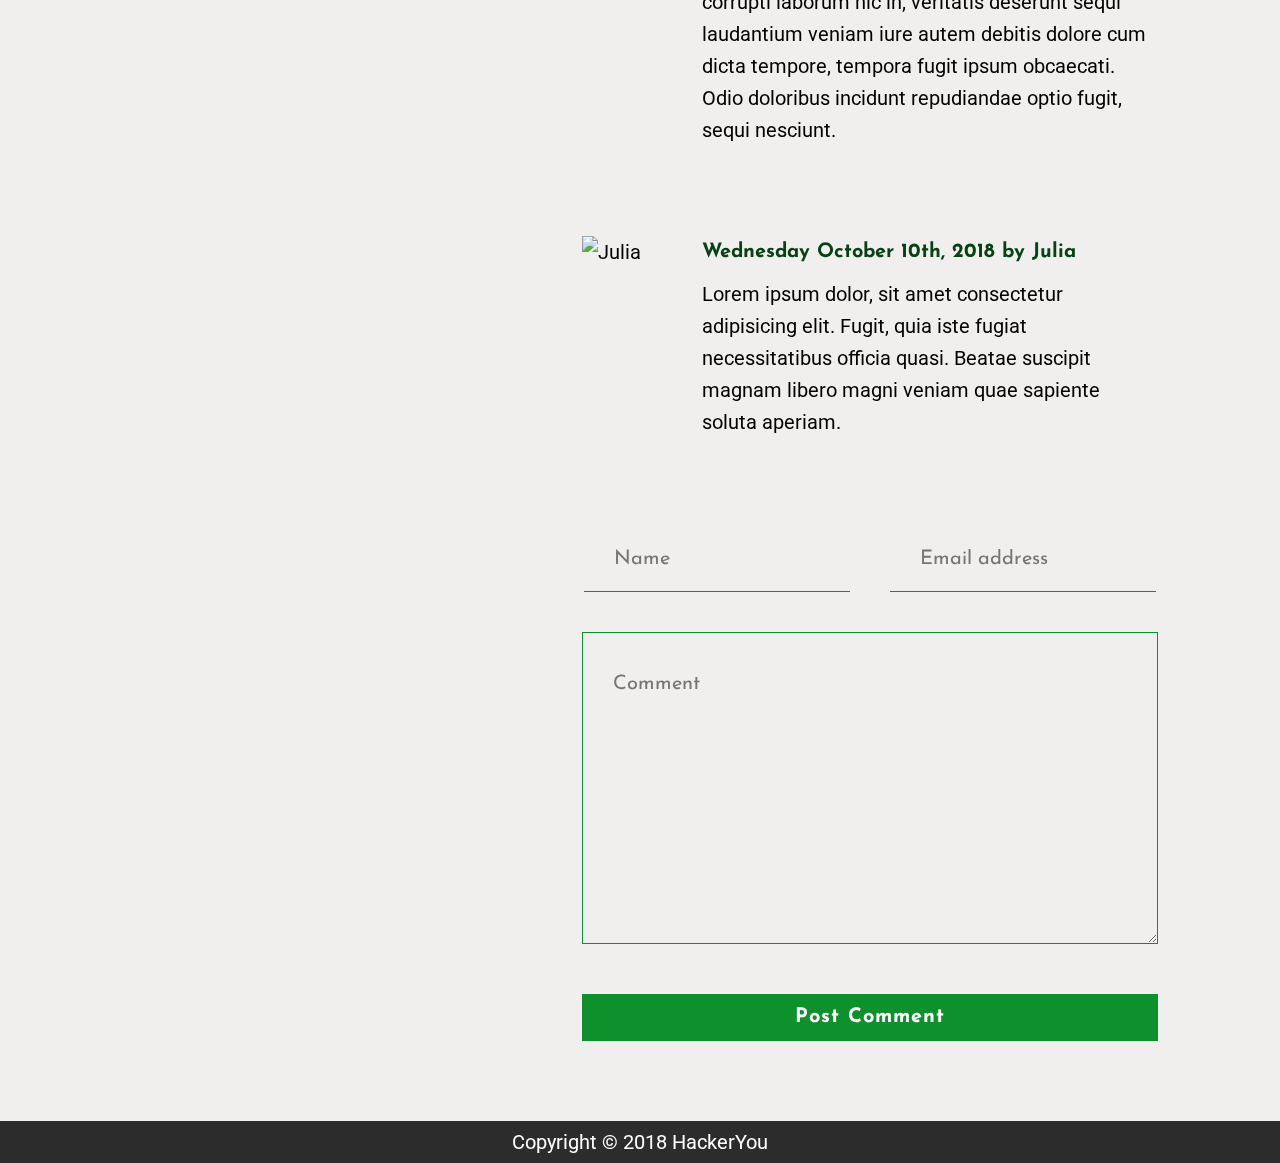
==== commit 6d7f8ff1: "chore: move script into separate file" ====
--- a/blog.html
+++ b/blog.html
@@ -6,42 +6,54 @@
   <meta http-equiv="X-UA-Compatible" content="IE=edge">
   <meta name="viewport" content="width=device-width, initial-scale=1.0">
   <title>Planted | Blog</title>
-  <link rel="icon" href="./favicon.ico">
+  <!-- Favicon -->
+  <link rel="icon" type="image/png" size="16x16" href="./images/icons/favicon-16x16.png">
+  <link rel="icon" type="image/png" size="32x32" href="./images/icons/favicon-32x32.png">
+  <link rel="icon" type="image/x-icon" href="./images/icons/favicon.ico">
+  <!-- Web Fonts -->
   <link rel="preconnect" href="https://fonts.gstatic.com">
   <link
     href="https://fonts.googleapis.com/css2?family=Josefin+Sans:wght@300;400;700&family=Roboto:wght@400;700&display=swap"
     rel="stylesheet">
+  <!-- Styles -->
   <link rel="stylesheet" href="styles/style.css" />
+  <!-- Font Awesome -->
   <link rel="stylesheet" href="https://cdnjs.cloudflare.com/ajax/libs/font-awesome/5.9.0/css/all.min.css"
     integrity="sha512-q3eWabyZPc1XTCmF+8/LuE1ozpg5xxn7iO89yfSOd5/oKvyqLngoNGsx8jq92Y8eXJ/IRxQbEC+FGSYxtk2oiw=="
+    crossorigin="anonymous" />
+  <!--AOS  -->
+  <link rel="stylesheet" href="https://cdnjs.cloudflare.com/ajax/libs/aos/2.3.4/aos.css"
+    integrity="sha512-1cK78a1o+ht2JcaW6g8OXYwqpev9+6GqOkz9xmBN9iUUhIndKtxwILGWYOSibOKjLsEdjyjZvYDq/cZwNeak0w=="
     crossorigin="anonymous" />
 </head>
 
 <body>
 
+  <!-- Menu toggle button & menu modal using checkbox & label -->
   <input class="menu-toggler sr-only" type="checkbox" id="menu-toggler">
   <label class="menu-btn" for="menu-toggler"><span></span></label>
   <label class="menu-modal" for="menu-toggler">
     <nav class="nav nav-modal">
       <ul class="nav-links">
-        <li><a href="/">Home</a></li>
-        <li><a href="/#about">About</a></li>
-        <li class="active"><a href="blog.html">Blog</a></li>
-        <li><a href="contact.html">Contact</a></li>
+        <li><a href="/"><span class="link-text">Home</span></a></li>
+        <li><a href="/#about"><span class="link-text">About</span></a></li>
+        <li><a class="active" href="blog.html">Blog</a></li>
+        <li><a href="contact.html"><span class="link-text">Contact</span></a></li>
       </ul>
     </nav>
   </label>
 
+  <!-- Wraps entire page for footer placement -->
   <div class="page-wrapper">
     <header class="header header-blog">
       <nav class="nav navbar navbar-bg">
         <div class="container">
           <a href="/" class="logo">Planted</a>
           <ul class="nav-links">
-            <li><a href="/">Home</a></li>
-            <li><a href="/#about">About</a></li>
-            <li class="active"><a href="blog.html">Blog</a></li>
-            <li><a href="contact.html">Contact</a></li>
+            <li><a href="/"><span class="link-text">Home</span></a></li>
+            <li><a href="/#about"><span class="link-text">About</span></a></li>
+            <li><a class="active" href="blog.html">Blog</a></li>
+            <li><a href="contact.html"><span class="link-text">Contact</span></a></li>
           </ul>
         </div>
       </nav>
@@ -166,4 +178,12 @@
 
   </div>
 
+  <!-- Script: CDN -->
+  <script src="https://cdnjs.cloudflare.com/ajax/libs/aos/2.3.4/aos.js"
+    integrity="sha512-A7AYk1fGKX6S2SsHywmPkrnzTZHrgiVT7GcQkLGDe2ev0aWb8zejytzS8wjo7PGEXKqJOrjQ4oORtnimIRZBtw=="
+    crossorigin="anonymous"></script>
+
+  <!-- Script-->
+  <script src="./script.js"></script>
+
 </body>--- a/styles/style.css
+++ b/styles/style.css
@@ -2,6 +2,7 @@
 /* =========================
  *  Variables & Custom Properties
  * ======================== */
+/*  Breakpoints */
 :root {
   /* Colors */
   --clr-primary: #0e902d;
@@ -25,12 +26,13 @@
   --hero-height: Min(Max(15rem, 30vw), 35rem);
   --hero-main-height: Min(Max(15rem, 45vw), 40rem);
   --form-border: 1px solid var(--clr-primary);
+  --shadow-offset: 1rem;
+  /* Z-Indexes */
   --z-menu-btn: 1000;
   --z-menu-modal: 500;
   --z-shadow: 199;
   --z-shadow-overlay: 200;
   --z-card: 300;
-  --shadow-offset: 1rem;
 }
 
 /* =========================
@@ -62,22 +64,9 @@
   height: 0;
 }
 
-.accent {
-  color: var(--clr-accent);
-}
-
-.bg-secondary {
-  background-color: var(--bg-secondary);
-}
-
-.active,
-.active * {
-  color: var(--clr-accent);
-}
-
 .container {
   width: 100%;
-  max-width: 1600px;
+  max-width: 1440px;
   margin: 0 auto;
   padding-left: var(--px);
   padding-right: var(--px);
@@ -113,8 +102,8 @@
 }
 
 .shadow.shadow-left {
-  -webkit-transform: translate(1rem, 0);
-          transform: translate(1rem, 0);
+  -webkit-transform: translate(var(--shadow-offset), 0);
+          transform: translate(var(--shadow-offset), 0);
 }
 
 .shadow.shadow-left::after {
@@ -124,6 +113,26 @@
 
 .hero-heading {
   min-height: 2em;
+}
+
+/* Color-related Utils*/
+.accent {
+  color: var(--clr-accent);
+}
+
+.bg-secondary {
+  background-color: var(--bg-secondary);
+}
+
+.active,
+.active * {
+  color: var(--clr-accent);
+}
+
+.find-more {
+  font-style: italic;
+  font-weight: bold;
+  color: var(--text-secondary);
 }
 
 @-webkit-keyframes fade-in-up {
@@ -326,6 +335,11 @@
   overflow: visible;
 }
 
+input,
+textarea {
+  background: transparent;
+}
+
 input {
   border: 0;
   border-bottom: var(--form-border);
@@ -409,11 +423,6 @@
 
 /* Menu Button */
 .menu-btn {
-  position: fixed;
-  top: 0.5em;
-  right: 1em;
-  width: 50px;
-  height: 40px;
   display: -webkit-box;
   display: -ms-flexbox;
   display: flex;
@@ -427,6 +436,11 @@
   -webkit-box-align: end;
       -ms-flex-align: end;
           align-items: flex-end;
+  position: fixed;
+  top: 0.5em;
+  right: 1em;
+  width: 50px;
+  height: 40px;
   padding: 0.5em;
   z-index: var(--z-menu-btn);
 }
@@ -463,35 +477,16 @@
   }
 }
 
-.menu-toggler:checked ~ .menu-modal {
-  opacity: 1;
-  z-index: var(--z-menu-modal);
-  -webkit-transform: translateY(0%);
-          transform: translateY(0%);
-}
-
-/* Menu Button Animation */
-.menu-toggler:checked ~ .menu-btn::before,
-.menu-toggler:checked ~ .menu-btn span {
-  background-color: var(--text-main);
-}
-
-.menu-toggler:checked ~ .menu-btn::before {
-  -webkit-transform: rotate(-45deg) translate(-8px, 7px);
-          transform: rotate(-45deg) translate(-8px, 7px);
-}
-
-.menu-toggler:checked ~ .menu-btn span {
-  -webkit-transform: rotate(45deg);
-          transform: rotate(45deg);
-  width: 100%;
-}
-
-.menu-toggler:checked ~ .menu-btn::after {
-  opacity: 0;
-}
-
 .menu-modal {
+  display: -webkit-box;
+  display: -ms-flexbox;
+  display: flex;
+  -webkit-box-pack: center;
+      -ms-flex-pack: center;
+          justify-content: center;
+  -webkit-box-align: center;
+      -ms-flex-align: center;
+          align-items: center;
   position: fixed;
   top: 0;
   right: 0;
@@ -500,6 +495,107 @@
   background-color: rgba(255, 255, 255, 0.95);
   opacity: 0;
   z-index: -1;
+  -webkit-transition: all 250ms ease;
+  transition: all 250ms ease;
+  -webkit-transform: translateY(-20%);
+          transform: translateY(-20%);
+}
+
+.menu-toggler:checked ~ .menu-modal {
+  z-index: var(--z-menu-modal);
+  opacity: 1;
+  -webkit-transform: translateY(0%);
+          transform: translateY(0%);
+}
+
+.menu-toggler:checked ~ .menu-btn::before,
+.menu-toggler:checked ~ .menu-btn span {
+  background-color: var(--text-main);
+}
+
+.menu-toggler:checked ~ .menu-btn::before {
+  -webkit-transform: rotate(-45deg) translate(-8px, 7px);
+          transform: rotate(-45deg) translate(-8px, 7px);
+}
+
+.menu-toggler:checked ~ .menu-btn span {
+  -webkit-transform: rotate(45deg);
+          transform: rotate(45deg);
+  width: 100%;
+}
+
+.menu-toggler:checked ~ .menu-btn::after {
+  opacity: 0;
+}
+
+.logo {
+  color: var(--text-inverse);
+  font-size: Min(Max(1.5rem, 4vw), 2.24rem);
+  font-family: var(--ff-heading);
+  line-height: 1;
+}
+
+.btn {
+  display: inline-block;
+  margin-top: 1.5em;
+  padding: 0.5em 1.5em;
+  background: var(--clr-primary);
+  border: 2px solid var(--clr-primary);
+  font-family: var(--ff-heading);
+  font-size: 1rem;
+  font-weight: bold;
+  letter-spacing: 1px;
+  text-transform: capitalize;
+  color: var(--text-inverse);
+}
+
+.btn:hover, .btn:focus {
+  -webkit-transition: all 200ms ease;
+  transition: all 200ms ease;
+  background: transparent;
+  color: var(--clr-primary);
+}
+
+.card {
+  display: -webkit-box;
+  display: -ms-flexbox;
+  display: flex;
+  -webkit-box-orient: vertical;
+  -webkit-box-direction: normal;
+      -ms-flex-direction: column;
+          flex-direction: column;
+  -webkit-box-pack: justify;
+      -ms-flex-pack: justify;
+          justify-content: space-between;
+  position: relative;
+  width: 100%;
+  max-width: 670px;
+}
+
+.card-img {
+  margin-bottom: 2rem;
+}
+
+.card-body {
+  padding: 2em 0;
+  text-align: center;
+}
+
+.feature-item {
+  max-width: 30rem;
+  text-align: center;
+}
+
+.feature-item .feature-heading {
+  display: -webkit-box;
+  display: -ms-flexbox;
+  display: flex;
+  -webkit-box-pack: center;
+      -ms-flex-pack: center;
+          justify-content: center;
+}
+
+.feature-item .feature-heading .feature-icon {
   display: -webkit-box;
   display: -ms-flexbox;
   display: flex;
@@ -509,13 +605,112 @@
   -webkit-box-align: center;
       -ms-flex-align: center;
           align-items: center;
+  --size: 2em;
+  width: var(--size);
+  height: var(--size);
+  margin-right: 0.75rem;
+  background-color: var(--clr-accent);
+  font-size: 1.2rem;
+  border-radius: 50%;
+}
+
+.form {
+  display: -webkit-box;
+  display: -ms-flexbox;
+  display: flex;
+  -webkit-box-orient: vertical;
+  -webkit-box-direction: normal;
+      -ms-flex-direction: column;
+          flex-direction: column;
+}
+
+.form .form-inputs {
+  display: -webkit-box;
+  display: -ms-flexbox;
+  display: flex;
+  -webkit-box-orient: vertical;
+  -webkit-box-direction: normal;
+      -ms-flex-direction: column;
+          flex-direction: column;
+}
+
+.form .form-inputs input {
+  display: block;
+  margin-bottom: 2rem;
+}
+
+@media (min-width: 1000px) {
+  .form .form-inputs {
+    -webkit-box-orient: horizontal;
+    -webkit-box-direction: normal;
+        -ms-flex-direction: row;
+            flex-direction: row;
+  }
+  .form .form-inputs input:first-of-type {
+    margin-right: 2em;
+  }
+}
+
+.form input,
+.form textarea {
+  display: block;
+  width: 100%;
+  padding: 1em 1.5em;
+  background: transparent;
+  font-family: var(--ff-heading);
+  font-size: 1rem;
+  font-weight: 400;
+}
+
+.form textarea {
+  margin-bottom: 1rem;
+  padding: 2em 1.5em;
+}
+
+.socials {
+  display: -webkit-box;
+  display: -ms-flexbox;
+  display: flex;
+  -webkit-box-pack: justify;
+      -ms-flex-pack: justify;
+          justify-content: space-between;
+  width: 15rem;
+  margin: 0 auto;
+}
+
+.socials a {
+  padding: 0.5rem;
+  font-size: 1.5rem;
+  color: var(--clr-primary);
   -webkit-transition: all 250ms ease;
   transition: all 250ms ease;
-  -webkit-transform: translateY(-20%);
-          transform: translateY(-20%);
-}
-
-/* Navigation Links */
+}
+
+.socials a:hover, .socials a:focus {
+  -webkit-filter: brightness(1.2);
+          filter: brightness(1.2);
+  -webkit-transform: scale(1.25);
+          transform: scale(1.25);
+}
+
+.page-wrapper {
+  display: -webkit-box;
+  display: -ms-flexbox;
+  display: flex;
+  -webkit-box-orient: vertical;
+  -webkit-box-direction: normal;
+      -ms-flex-direction: column;
+          flex-direction: column;
+  -webkit-box-pack: justify;
+      -ms-flex-pack: justify;
+          justify-content: space-between;
+  min-height: 100vh;
+}
+
+/* =========================
+ *  Navigation
+ * ======================== */
+/* Navigation Links  */
 .nav {
   display: -webkit-box;
   display: -ms-flexbox;
@@ -530,47 +725,22 @@
   text-align: center;
 }
 
-.nav .nav-links {
+.link-text {
+  display: inline-block;
+}
+
+.nav-links {
   display: none;
   font-family: var(--ff-heading);
   text-transform: uppercase;
   letter-spacing: 0.1rem;
 }
 
-@media (min-width: 1000px) {
-  .nav .nav-links {
-    display: -webkit-box;
-    display: -ms-flexbox;
-    display: flex;
-    width: 20rem;
-  }
-  .nav .nav-links li {
-    margin-left: 2.25rem;
-  }
-}
-
-.nav.nav-modal .nav-links {
-  display: -webkit-box;
-  display: -ms-flexbox;
-  display: flex;
-  -webkit-box-orient: vertical;
-  -webkit-box-direction: normal;
-      -ms-flex-direction: column;
-          flex-direction: column;
-}
-
-.nav.nav-modal .nav-links li a {
+.nav-links li {
   position: relative;
-  display: inline-block;
-  padding: 0.5em;
-  margin: 0.5em;
-  font-size: 1.5rem;
-  color: var(--text-main);
-  -webkit-transition: all 250ms ease;
-  transition: all 250ms ease;
-}
-
-.nav.nav-modal .nav-links li a::after {
+}
+
+.nav-links li a:not(.active)::after {
   content: '';
   display: block;
   position: absolute;
@@ -590,58 +760,51 @@
   transition: transform 200ms ease, -webkit-transform 200ms ease;
 }
 
-.nav.nav-modal .nav-links li a::after {
-  background: var(--clr-primary);
-  height: 3px;
-}
-
-.nav.nav-modal .nav-links li a:hover, .nav.nav-modal .nav-links li a:focus {
-  color: var(--clr-primary);
-}
-
-.nav.nav-modal .nav-links li a:hover::after, .nav.nav-modal .nav-links li a:focus::after {
+.nav-links li a:not(.active):hover::after {
   -webkit-transform: scaleX(1);
           transform: scaleX(1);
   opacity: 1;
 }
 
 @media (min-width: 1000px) {
-  .nav.nav-modal .nav-links {
-    display: none;
-  }
-}
-
-.logo {
-  color: var(--text-inverse);
-  font-size: Min(Max(1.5rem, 4vw), 2.24rem);
-  font-family: var(--ff-heading);
-  line-height: 1;
-}
-
-.btn {
-  display: inline-block;
-  margin-top: 1.5em;
-  border: 2px solid var(--clr-primary);
-  background: var(--clr-primary);
-  padding: 0.5em 1.5em;
-  font-family: var(--ff-heading);
+  .nav-links {
+    display: -webkit-box;
+    display: -ms-flexbox;
+    display: flex;
+    width: 20rem;
+  }
+  .nav-links li {
+    margin-left: 2.25rem;
+  }
+}
+
+.navbar {
+  padding: 1rem 0 0.25rem;
+}
+
+.navbar.navbar-bg {
+  background: var(--clr-navbar);
+}
+
+.navbar .container {
+  display: -webkit-box;
+  display: -ms-flexbox;
+  display: flex;
+  -webkit-box-align: center;
+      -ms-flex-align: center;
+          align-items: center;
+}
+
+.navbar .nav-links {
   font-size: 1rem;
-  font-weight: bold;
-  letter-spacing: 1px;
-  color: var(--text-inverse);
-}
-
-.btn:hover, .btn:focus {
-  -webkit-transition: all 200ms ease;
-  transition: all 200ms ease;
-  background: var(--text-inverse);
-  color: var(--clr-primary);
-}
-
-.card {
-  position: relative;
-  width: 100%;
-  max-width: 670px;
+}
+
+.navbar .nav-links a:not(.active):hover .link-text {
+  -webkit-animation: fade-in-up 0.8s ease forwards;
+          animation: fade-in-up 0.8s ease forwards;
+}
+
+.nav-modal .nav-links {
   display: -webkit-box;
   display: -ms-flexbox;
   display: flex;
@@ -649,225 +812,47 @@
   -webkit-box-direction: normal;
       -ms-flex-direction: column;
           flex-direction: column;
-  -webkit-box-pack: justify;
-      -ms-flex-pack: justify;
-          justify-content: space-between;
-}
-
-.card-img {
-  margin-bottom: 2rem;
-}
-
-.card-body {
-  padding: 2em 0;
-  text-align: center;
-}
-
-.feature-item {
-  max-width: 30rem;
-  text-align: center;
-}
-
-.feature-item .feature-heading {
-  display: -webkit-box;
-  display: -ms-flexbox;
-  display: flex;
-  -webkit-box-pack: center;
-      -ms-flex-pack: center;
-          justify-content: center;
-}
-
-.feature-item .feature-heading .feature-icon {
-  display: -webkit-box;
-  display: -ms-flexbox;
-  display: flex;
-  -webkit-box-pack: center;
-      -ms-flex-pack: center;
-          justify-content: center;
-  -webkit-box-align: center;
-      -ms-flex-align: center;
-          align-items: center;
-  --size: 2em;
-  width: var(--size);
-  height: var(--size);
-  background-color: var(--clr-accent);
-  font-size: 1.2rem;
-  border-radius: 50%;
-  margin-right: 0.75rem;
-}
-
-.form {
-  display: -webkit-box;
-  display: -ms-flexbox;
-  display: flex;
-  -webkit-box-orient: vertical;
-  -webkit-box-direction: normal;
-      -ms-flex-direction: column;
-          flex-direction: column;
-}
-
-.form .form-inputs {
-  display: -webkit-box;
-  display: -ms-flexbox;
-  display: flex;
-  -webkit-box-orient: vertical;
-  -webkit-box-direction: normal;
-      -ms-flex-direction: column;
-          flex-direction: column;
-}
-
-.form .form-inputs input {
-  display: block;
-  margin-bottom: 2rem;
-}
-
-@media (min-width: 1000px) {
-  .form .form-inputs {
-    -webkit-box-orient: horizontal;
-    -webkit-box-direction: normal;
-        -ms-flex-direction: row;
-            flex-direction: row;
-  }
-  .form .form-inputs input:first-of-type {
-    margin-right: 2em;
-  }
-}
-
-.form input,
-.form textarea {
-  display: block;
-  width: 100%;
-  padding: 1em 1.5em;
-  font-family: var(--ff-heading);
-  font-size: 1rem;
-  font-weight: 400;
-  background: transparent;
-}
-
-.form textarea {
-  padding: 2em 1.5em;
-  margin-bottom: 1rem;
-}
-
-.find-more {
-  font-style: italic;
-  font-weight: bold;
-  color: var(--text-secondary);
-}
-
-.socials {
-  display: -webkit-box;
-  display: -ms-flexbox;
-  display: flex;
-  -webkit-box-pack: justify;
-      -ms-flex-pack: justify;
-          justify-content: space-between;
-  width: 15rem;
-  margin: 0 auto;
-}
-
-.socials a {
-  color: var(--clr-primary);
-  padding: 0.5rem;
+}
+
+.nav-modal .nav-links a {
+  display: inline-block;
+  position: relative;
+  margin: 0.5em;
+  padding: 0.5em;
   font-size: 1.5rem;
+  color: var(--text-main);
   -webkit-transition: all 250ms ease;
   transition: all 250ms ease;
 }
 
-.socials a:hover, .socials a:focus {
-  -webkit-filter: brightness(1.2);
-          filter: brightness(1.2);
-  -webkit-transform: scale(1.25);
-          transform: scale(1.25);
-}
-
-.page-wrapper {
-  display: -webkit-box;
-  display: -ms-flexbox;
-  display: flex;
-  min-height: 100vh;
-  -webkit-box-orient: vertical;
-  -webkit-box-direction: normal;
-      -ms-flex-direction: column;
-          flex-direction: column;
-  -webkit-box-pack: justify;
-      -ms-flex-pack: justify;
-          justify-content: space-between;
-}
-
-/* =========================
- *  Navigation
- * ======================== */
-.navbar {
-  padding: 1rem 0 0.25rem;
-}
-
-.navbar .container {
-  display: -webkit-box;
-  display: -ms-flexbox;
-  display: flex;
-  -webkit-box-align: center;
-      -ms-flex-align: center;
-          align-items: center;
-}
-
-.navbar .nav-links {
-  font-size: 1rem;
-}
-
-.navbar.navbar-bg {
-  background: var(--clr-navbar);
-}
-
-/* Hover Animation */
-.navbar .nav-links > li {
-  position: relative;
-}
-
-.navbar .nav-links > li::after {
-  content: '';
-  display: block;
-  position: absolute;
-  bottom: 0;
-  left: 0;
-  background: var(--text-inverse);
-  width: 100%;
-  height: 1px;
-  -webkit-transform: scaleX(0);
-          transform: scaleX(0);
-  -webkit-transform-origin: left;
-          transform-origin: left;
-  opacity: 0;
-  -webkit-transition: -webkit-transform 200ms ease;
-  transition: -webkit-transform 200ms ease;
-  transition: transform 200ms ease;
-  transition: transform 200ms ease, -webkit-transform 200ms ease;
-}
-
-.navbar .nav-links > li:not(.active):hover::after, .navbar .nav-links > li:not(.active):focus-within::after {
-  -webkit-transform: scaleX(1);
-          transform: scaleX(1);
-  opacity: 1;
-}
-
-.navbar .nav-links > li:not(.active):hover a, .navbar .nav-links > li:not(.active):focus-within a {
-  -webkit-animation: fade-in-up 0.8s ease forwards;
-          animation: fade-in-up 0.8s ease forwards;
+.nav-modal .nav-links a:not(.active)::after {
+  background: var(--clr-primary);
+  height: 3px;
+}
+
+.nav-modal .nav-links a.active {
+  color: var(--clr-primary);
+}
+
+@media (min-width: 1000px) {
+  .nav-modal .nav-links {
+    display: none;
+  }
 }
 
 /* =========================
  *  Header
  * ======================== */
 .hero {
+  display: -webkit-box;
+  display: -ms-flexbox;
+  display: flex;
+  -webkit-box-align: end;
+      -ms-flex-align: end;
+          align-items: flex-end;
   height: var(--hero-height);
   padding-bottom: 1em;
   background-size: cover;
-  display: -webkit-box;
-  display: -ms-flexbox;
-  display: flex;
-  -webkit-box-align: end;
-      -ms-flex-align: end;
-          align-items: flex-end;
 }
 
 /* =========================
@@ -879,8 +864,8 @@
 .footer {
   padding: 0.25em 0;
   background: var(--text-main);
+  text-align: center;
   color: var(--text-inverse);
-  text-align: center;
 }
 
 .header-home {
@@ -890,8 +875,6 @@
 }
 
 .header-home .hero-main {
-  width: 100%;
-  min-height: var(--hero-main-height);
   display: -webkit-box;
   display: -ms-flexbox;
   display: flex;
@@ -901,13 +884,15 @@
   -webkit-box-align: center;
       -ms-flex-align: center;
           align-items: center;
+  width: 100%;
+  min-height: var(--hero-main-height);
 }
 
 .header-home .hero-main h1 {
+  position: relative;
   width: -webkit-min-content;
   width: -moz-min-content;
   width: min-content;
-  position: relative;
   left: 5%;
   -webkit-animation: fade-in 1s ease forwards;
           animation: fade-in 1s ease forwards;
@@ -941,8 +926,6 @@
 }
 
 .about {
-  min-height: var(--hero-main-height);
-  padding: calc(var(--py) * 1.5) 0;
   display: -webkit-box;
   display: -ms-flexbox;
   display: flex;
@@ -952,6 +935,8 @@
   -webkit-box-align: center;
       -ms-flex-align: center;
           align-items: center;
+  min-height: var(--hero-main-height);
+  padding: calc(var(--py) * 1.5) 0;
 }
 
 .about p {
@@ -1007,9 +992,9 @@
     margin-bottom: 0;
   }
   .events .card:first-of-type {
-    padding-right: 1em;
     position: relative;
     bottom: var(--img-offset);
+    padding-right: 1em;
   }
   .events .card:first-of-type .card-body {
     padding-left: var(--px);
@@ -1017,16 +1002,16 @@
     text-align: right;
   }
   .events .card:last-of-type {
-    padding-left: 1em;
     position: relative;
     top: var(--img-offset);
+    padding-left: 1em;
   }
   .events .card:last-of-type .card-img {
+    position: relative;
+    right: calc(var(--img-offset) / 2);
     -webkit-box-ordinal-group: 3;
         -ms-flex-order: 2;
             order: 2;
-    position: relative;
-    right: calc(var(--img-offset) / 2);
   }
   .events .card:last-of-type .card-body {
     padding-top: -var(--py);
@@ -1083,8 +1068,6 @@
 }
 
 .founder .container-founder {
-  padding-top: var(--py);
-  padding-bottom: var(--py);
   display: -webkit-box;
   display: -ms-flexbox;
   display: flex;
@@ -1095,17 +1078,19 @@
   -webkit-box-align: center;
       -ms-flex-align: center;
           align-items: center;
-  background: var(--bg-primary);
   position: relative;
   padding-bottom: 3rem;
+  padding-top: var(--py);
+  padding-bottom: var(--py);
+  background: var(--bg-primary);
 }
 
 .founder .container-founder .founder-img {
   width: 15rem;
   height: 15rem;
+  margin-top: 0 !important;
   -ms-flex-negative: 0;
       flex-shrink: 0;
-  margin-top: 0 !important;
 }
 
 .founder h2.heading-lg {
@@ -1230,12 +1215,12 @@
   background: var(--bg-primary);
 }
 
-.blog-inner .blog-img {
+.blog .blog-img {
   -webkit-transform: translate(var(--shadow-offset), calc(-1 * var(--shadow-offset)));
           transform: translate(var(--shadow-offset), calc(-1 * var(--shadow-offset)));
 }
 
-.blog-inner .blog-body {
+.blog .blog-body {
   padding-top: 2em;
   padding-bottom: 2em;
   padding-left: 1em;
@@ -1243,28 +1228,19 @@
   border-bottom: 0.25rem solid var(--clr-accent);
 }
 
-.blog-inner .blog-body .blog-header {
+.blog .blog-body .blog-header {
   margin: 0 0 2em;
   text-align: left;
 }
 
-.blog-inner .blog-body .blog-header .blog-meta {
+.blog .blog-body .blog-header .blog-meta {
   margin-top: 0;
   font-style: italic;
   color: var(--text-secondary);
 }
 
-.blog-inner .blog-body .blog-header .blog-meta .meta-by {
+.blog .blog-body .blog-header .blog-meta .meta-by {
   font-weight: bold;
-}
-
-.blog-inner .blog-comments-title {
-  margin: 1em 0;
-}
-
-.blog-inner input,
-.blog-inner textarea {
-  background: var(--bg-primary);
 }
 
 .blog-comments {
@@ -1272,8 +1248,8 @@
   padding-left: 1em;
 }
 
-.blog-comments-title {
-  margin-bottom: 1em;
+.blog-comments .blog-comments-title {
+  margin: 1em 0;
 }
 
 .blog-comment {
@@ -1367,12 +1343,12 @@
     padding-top: 0;
   }
   .blog-info::before {
+    content: '';
+    display: block;
     position: relative;
     bottom: 1em;
     right: 7rem;
     width: 140%;
-    content: '';
-    display: block;
     height: 20rem;
     background-image: url("../../images/side-bar-image.jpg");
     background-position: center;
@@ -1444,8 +1420,17 @@
 
 .contact {
   margin-top: 2rem;
+  padding: 3rem 0;
   text-align: center;
-  padding: 3rem 0;
+}
+
+.contact .contact-email {
+  display: inline-block;
+  margin-top: 1em;
+}
+
+.contact .address p {
+  margin-top: 0.5em;
 }
 
 @media (min-width: 1000px) {
@@ -1471,12 +1456,3 @@
     letter-spacing: 1px;
   }
 }
-
-.contact-email {
-  display: inline-block;
-  margin-top: 1em;
-}
-
-.address p {
-  margin-top: 0.5em;
-}
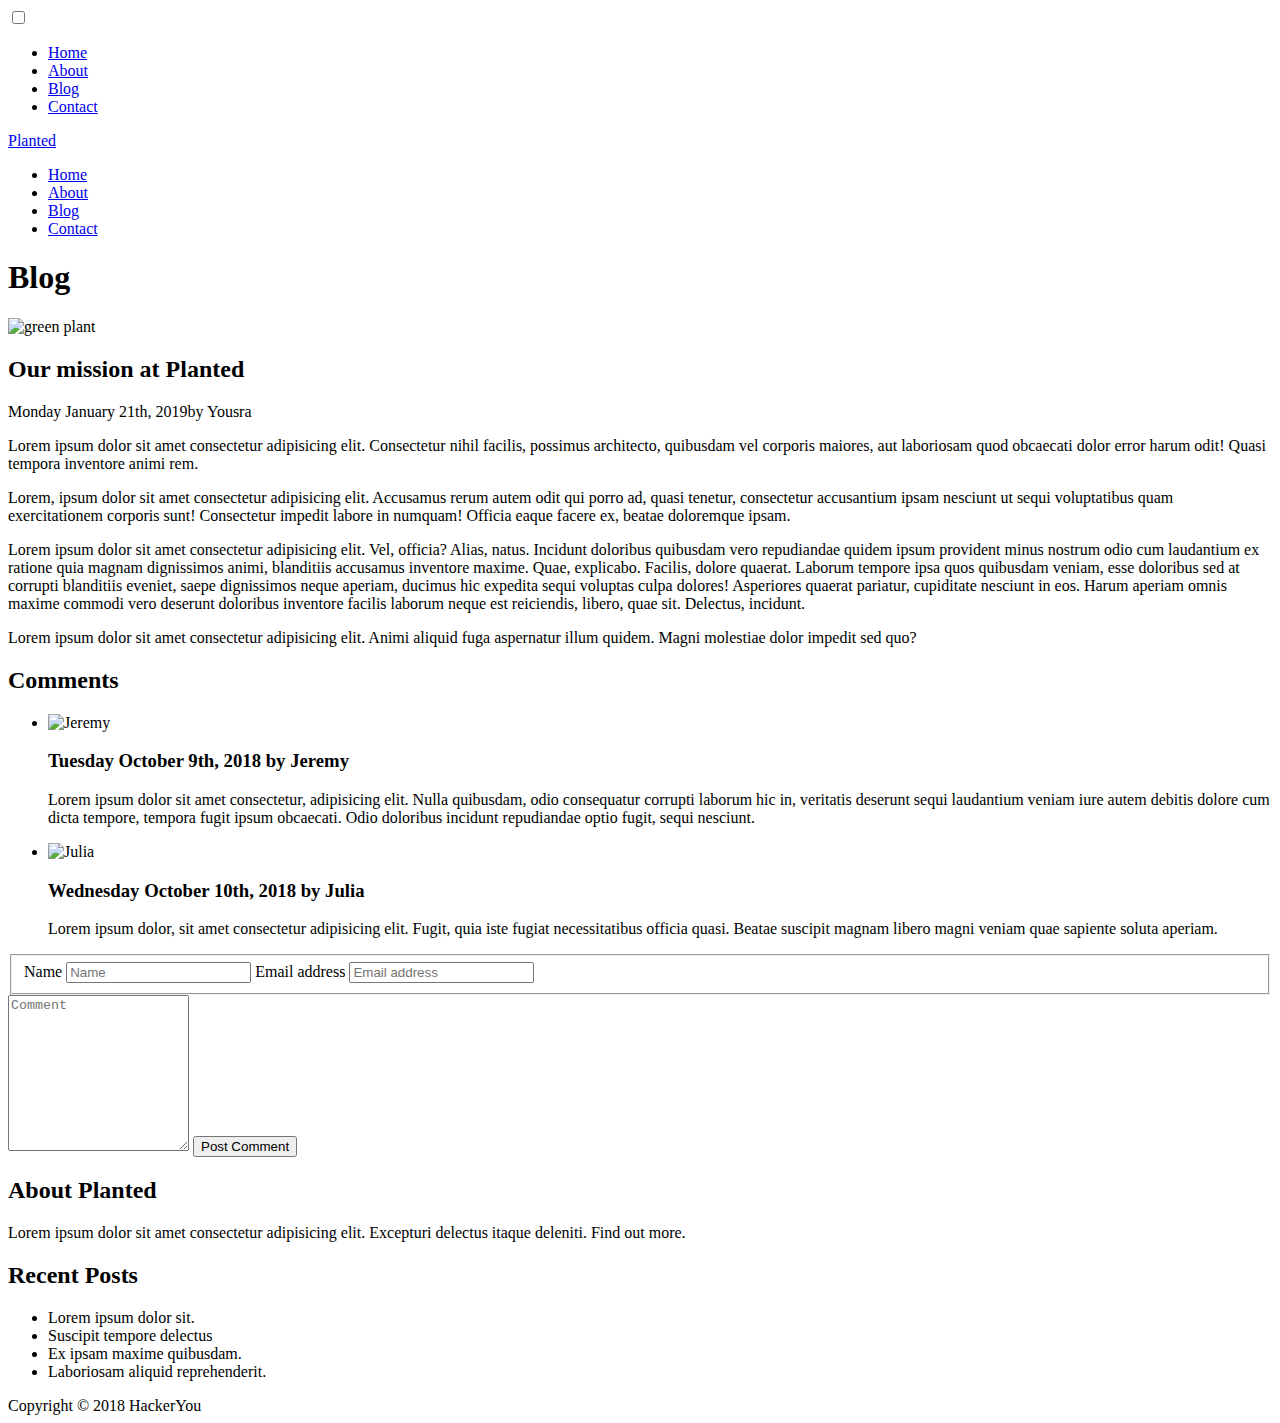
==== commit 2eaed599: "improvement: add aria attributes to menu button" ====
--- a/blog.html
+++ b/blog.html
@@ -15,25 +15,29 @@
   <link
     href="https://fonts.googleapis.com/css2?family=Josefin+Sans:wght@300;400;700&family=Roboto:wght@400;700&display=swap"
     rel="stylesheet">
+  <!-- Fix flash of unstyled content(FOUC)  -->
+  <style>
+    html {
+      transition: opacity .7s ease;
+      visibility: hidden;
+      opacity: 0;
+    }
+  </style>
   <!-- Styles -->
-  <link rel="stylesheet" href="styles/style.css" />
+  <link rel="stylesheet" href="styles/style.min.css" />
   <!-- Font Awesome -->
   <link rel="stylesheet" href="https://cdnjs.cloudflare.com/ajax/libs/font-awesome/5.9.0/css/all.min.css"
     integrity="sha512-q3eWabyZPc1XTCmF+8/LuE1ozpg5xxn7iO89yfSOd5/oKvyqLngoNGsx8jq92Y8eXJ/IRxQbEC+FGSYxtk2oiw=="
-    crossorigin="anonymous" />
-  <!--AOS  -->
-  <link rel="stylesheet" href="https://cdnjs.cloudflare.com/ajax/libs/aos/2.3.4/aos.css"
-    integrity="sha512-1cK78a1o+ht2JcaW6g8OXYwqpev9+6GqOkz9xmBN9iUUhIndKtxwILGWYOSibOKjLsEdjyjZvYDq/cZwNeak0w=="
     crossorigin="anonymous" />
 </head>
 
 <body>
 
   <!-- Menu toggle button & menu modal using checkbox & label -->
-  <input class="menu-toggler sr-only" type="checkbox" id="menu-toggler">
+  <input class="menu-toggler sr-only" type="checkbox" id="menu-toggler" aria-haspopup="true" aria-controls="nav-modal">
   <label class="menu-btn" for="menu-toggler"><span></span></label>
   <label class="menu-modal" for="menu-toggler">
-    <nav class="nav nav-modal">
+    <nav id="nav-modal" class="nav nav-modal">
       <ul class="nav-links">
         <li><a href="/"><span class="link-text">Home</span></a></li>
         <li><a href="/#about"><span class="link-text">About</span></a></li>
@@ -178,12 +182,14 @@
 
   </div>
 
-  <!-- Script: CDN -->
-  <script src="https://cdnjs.cloudflare.com/ajax/libs/aos/2.3.4/aos.js"
-    integrity="sha512-A7AYk1fGKX6S2SsHywmPkrnzTZHrgiVT7GcQkLGDe2ev0aWb8zejytzS8wjo7PGEXKqJOrjQ4oORtnimIRZBtw=="
-    crossorigin="anonymous"></script>
-
   <!-- Script-->
   <script src="./script.js"></script>
 
+  <!-- Fix flash of unstyled content(FOUC)  -->
+  <style>
+    html {
+      opacity: 1;
+      visibility: visible;
+    }
+  </style>
 </body>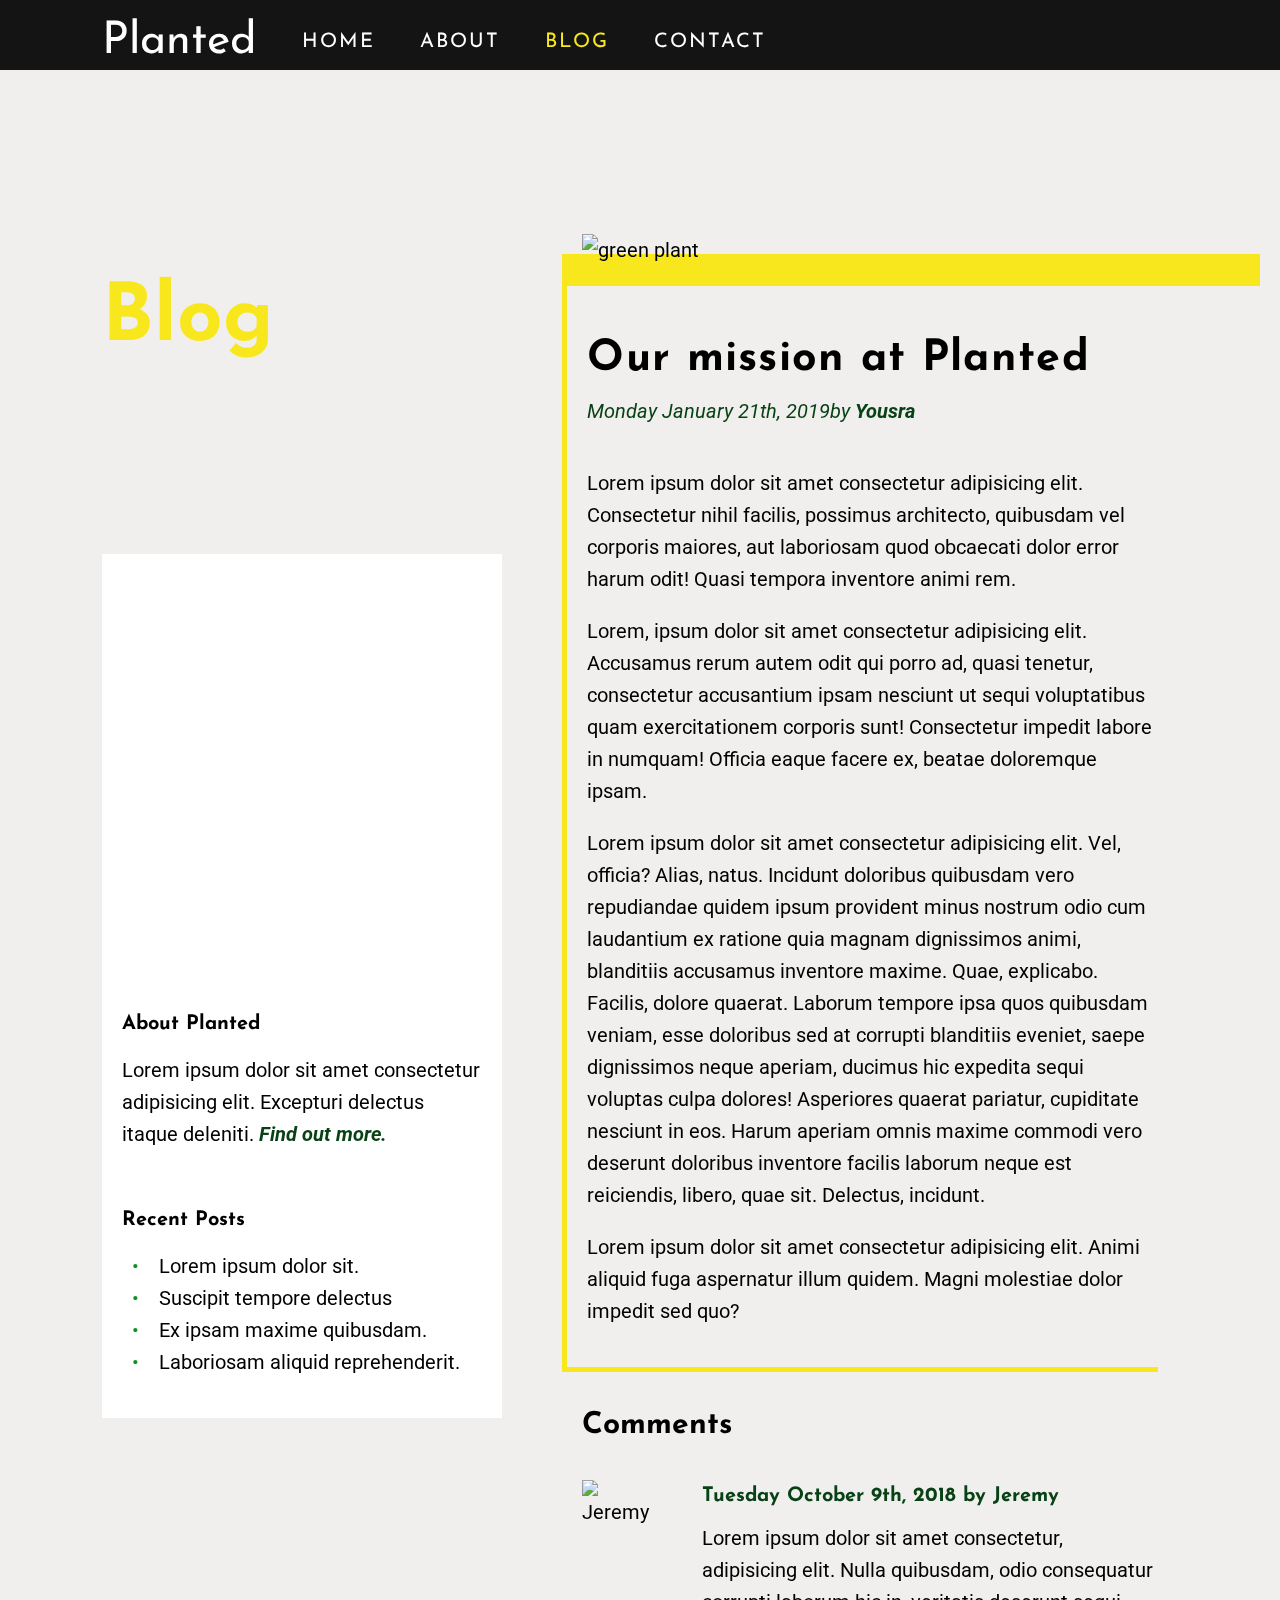
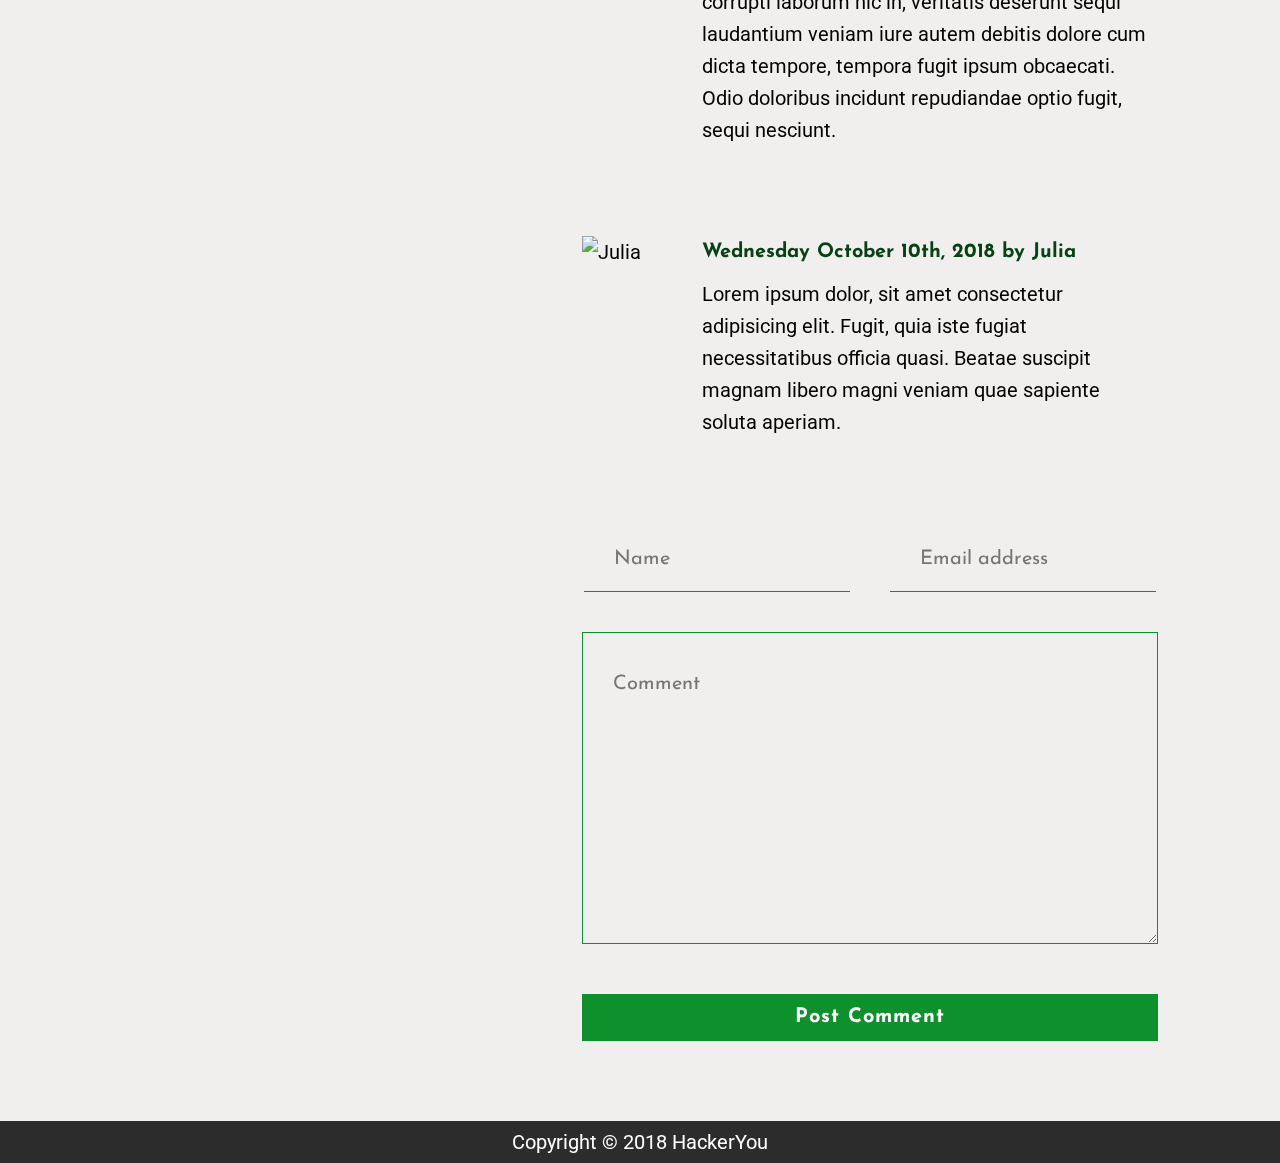
==== commit f2787461: "fix: remove style tags inside html head" ====
--- a/blog.html
+++ b/blog.html
@@ -5,6 +5,7 @@
   <meta charset="UTF-8">
   <meta http-equiv="X-UA-Compatible" content="IE=edge">
   <meta name="viewport" content="width=device-width, initial-scale=1.0">
+  <meta name="description" content="A template for multi-page website">
   <title>Planted | Blog</title>
   <!-- Favicon -->
   <link rel="icon" type="image/png" size="16x16" href="./images/icons/favicon-16x16.png">
@@ -15,14 +16,6 @@
   <link
     href="https://fonts.googleapis.com/css2?family=Josefin+Sans:wght@300;400;700&family=Roboto:wght@400;700&display=swap"
     rel="stylesheet">
-  <!-- Fix flash of unstyled content(FOUC)  -->
-  <style>
-    html {
-      transition: opacity .7s ease;
-      visibility: hidden;
-      opacity: 0;
-    }
-  </style>
   <!-- Styles -->
   <link rel="stylesheet" href="styles/style.min.css" />
   <!-- Font Awesome -->
--- a/styles/style.min.css
+++ b/styles/style.min.css
@@ -0,0 +1,4 @@
+:root{--clr-primary: #0e902d;--clr-accent: #f8e71c;--clr-white: #ffffff;--text-main: #2c2c2c;--text-secondary: #074115;--text-inverse: var(--clr-white);--bg-primary: #f0efed;--bg-secondary: var(--clr-white);--clr-navbar: rgb(20, 20, 20);--ff-body: Roboto;--ff-heading: 'Josefin Sans';--ff-body: Roboto;--ff-heading: 'Josefin Sans';--px-xs: Min(Max(0.5rem, 4vw), 1em);--px: Min(Max(1rem, 8vw), 8rem);--py: Min(Max(3rem, 10vw), 5rem);--hero-height: Min(Max(15rem, 30vw), 35rem);--hero-main-height: Min(Max(15rem, 45vw), 40rem);--form-border: 1px solid var(--clr-primary);--shadow-offset: 1rem;--z-menu-btn: 1000;--z-menu-modal: 500;--z-shadow: 199;--z-shadow-overlay: 200;--z-card: 300}.sr-only:not(:focus):not(:active){position:absolute;width:1px;height:1px;margin:-1px;border:0;padding:0;white-space:nowrap;-webkit-clip-path:inset(100%);clip-path:inset(100%);clip:rect(0 0 0);overflow:hidden}.clearfix:after{visibility:hidden;display:block;font-size:0;content:'';clear:both;height:0}.container{width:100%;max-width:1440px;margin:0 auto;padding-left:var(--px);padding-right:var(--px)}.center{text-align:center;margin-left:auto;margin-right:auto}.shadow{position:relative}.shadow *{position:relative;z-index:var(--z-shadow-overlay)}.shadow::after{content:'';display:block;position:absolute;top:0;left:0;width:100%;height:100%;background-color:var(--clr-accent);-webkit-transform:translate(var(--shadow-offset), var(--shadow-offset));transform:translate(var(--shadow-offset), var(--shadow-offset));z-index:var(--z-shadow)}.shadow.shadow-left{-webkit-transform:translate(var(--shadow-offset), 0);transform:translate(var(--shadow-offset), 0)}.shadow.shadow-left::after{-webkit-transform:translate(calc(-1 * var(--shadow-offset)), var(--shadow-offset));transform:translate(calc(-1 * var(--shadow-offset)), var(--shadow-offset))}.hero-heading{min-height:2em}.accent{color:var(--clr-accent)}.bg-secondary{background-color:var(--bg-secondary)}.active{color:var(--clr-accent)}.find-more{font-style:italic;font-weight:bold;color:var(--text-secondary)}@-webkit-keyframes fade-in-up{0%{opacity:0}75%{-webkit-transform:translateY(-12%);transform:translateY(-12%)}100%{opacity:1;-webkit-transform:translateY(-12%);transform:translateY(-12%)}}@keyframes fade-in-up{0%{opacity:0}75%{-webkit-transform:translateY(-12%);transform:translateY(-12%)}100%{opacity:1;-webkit-transform:translateY(-12%);transform:translateY(-12%)}}@-webkit-keyframes fade-in{0%{opacity:0}100%{opacity:1}}@keyframes fade-in{0%{opacity:0}100%{opacity:1}}h1,h2,h3{margin:0;font-family:var(--ff-heading)}p{margin:1em 0 0}.heading-xxl{font-family:var(--ff-heading);font-size:Min(Max(3.5rem, 10vw), 8.3rem);font-weight:400;line-height:0.8;color:var(--text-inverse)}.heading-xl{font-family:var(--ff-heading);font-size:Min(Max(3rem, 7vw), 4rem);font-weight:bold;line-height:1.15;color:var(--clr-accent)}.heading-whatis{font-family:var(--ff-heading);font-size:Min(Max(2rem, 5vw), 2.815rem);font-weight:bold;letter-spacing:0.065rem;line-height:1.4}.heading-lg{font-family:var(--ff-heading);font-size:Min(Max(1.8rem, 7vw), 2.15rem);font-weight:bold;letter-spacing:0.065rem}.heading-md{font-family:var(--ff-heading);font-size:Min(Max(1.5rem, 5vw), 1.6rem);font-weight:bold;letter-spacing:0.05rem}.heading-sm{font-family:var(--ff-heading);font-size:1rem;font-weight:bold}.form-label{font-size:1rem;font-weight:light}html{line-height:1.15;-ms-text-size-adjust:100%;-webkit-text-size-adjust:100%;font-size:112.5%}@media (min-width: 1000px){html{font-size:125%}}body{margin:0;font-family:var(--ff-body),sans-serif;line-height:1.6;background-color:var(--bg-primary);min-height:100vh}article,aside,footer,header,nav,section{display:block}figcaption,figure,main{display:block}figure{margin:1em 40px}a,button{cursor:pointer}a{background-color:transparent;-webkit-text-decoration-skip:objects;text-decoration:none;display:inline-block;color:var(--text-inverse)}ul{margin:0;padding:0}li{list-style:none}img{border-style:none}svg:not(:root){overflow:hidden}button{font:inherit;border:0;background:transparent}button,input,optgroup,select,textarea{font-family:sans-serif;font-size:100%;line-height:1.15;margin:0}button,input{overflow:visible}input,textarea{background:transparent}input{border:0;border-bottom:var(--form-border)}textarea{border:var(--form-border)}button,select{text-transform:none}button,html [type='button'],[type='reset'],[type='submit']{-webkit-appearance:button}button::-moz-focus-inner,[type='button']::-moz-focus-inner,[type='reset']::-moz-focus-inner,[type='submit']::-moz-focus-inner{border-style:none;padding:0}button:-moz-focusring,[type='button']:-moz-focusring,[type='reset']:-moz-focusring,[type='submit']:-moz-focusring{outline:1px dotted ButtonText}fieldset{padding:0;border:0}legend{-webkit-box-sizing:border-box;box-sizing:border-box;color:inherit;display:table;max-width:100%;padding:0;white-space:normal}progress{display:inline-block;vertical-align:baseline}textarea{overflow:auto}[type='number']::-webkit-inner-spin-button,[type='number']::-webkit-outer-spin-button{height:auto}[hidden]{display:none}*{-webkit-box-sizing:border-box;box-sizing:border-box}img{display:block;max-width:100%;-o-object-fit:cover;object-fit:cover}.menu-btn{display:-webkit-box;display:-ms-flexbox;display:flex;-webkit-box-orient:vertical;-webkit-box-direction:normal;-ms-flex-direction:column;flex-direction:column;-webkit-box-pack:justify;-ms-flex-pack:justify;justify-content:space-between;-webkit-box-align:end;-ms-flex-align:end;align-items:flex-end;position:fixed;top:0.5em;right:1em;width:50px;height:40px;padding:0.5em;z-index:var(--z-menu-btn)}.menu-btn span{width:80%}.menu-btn::before{width:100%}.menu-btn::after{width:50%}.menu-btn::before,.menu-btn::after{content:''}.menu-btn span,.menu-btn::before,.menu-btn::after{display:block;height:3px;background-color:var(--text-inverse);-webkit-box-shadow:1px 1px 0 1.5px #000;box-shadow:1px 1px 0 1.5px #000;-webkit-transition:all 300ms ease;transition:all 300ms ease}@media (min-width: 1000px){.menu-btn{display:none}}.menu-modal{display:-webkit-box;display:-ms-flexbox;display:flex;-webkit-box-pack:center;-ms-flex-pack:center;justify-content:center;-webkit-box-align:center;-ms-flex-align:center;align-items:center;position:fixed;top:0;right:0;bottom:0;left:0;background-color:rgba(255,255,255,0.97);opacity:0;z-index:-1;-webkit-transition:all 250ms ease;transition:all 250ms ease;-webkit-transform:translateY(-20%);transform:translateY(-20%)}.menu-toggler:checked ~ .menu-modal{z-index:var(--z-menu-modal);opacity:1;-webkit-transform:translateY(0%);transform:translateY(0%)}.menu-toggler:checked ~ .menu-btn::before,.menu-toggler:checked ~ .menu-btn span{background-color:var(--text-main)}.menu-toggler:checked ~ .menu-btn::before{-webkit-transform:rotate(-45deg) translate(-8px, 7px);transform:rotate(-45deg) translate(-8px, 7px)}.menu-toggler:checked ~ .menu-btn span{-webkit-transform:rotate(45deg);transform:rotate(45deg);width:100%}.menu-toggler:checked ~ .menu-btn::after{opacity:0}.logo{color:var(--text-inverse);font-size:Min(Max(1.5rem, 4vw), 2.24rem);font-family:var(--ff-heading);line-height:1}.btn{display:inline-block;margin-top:1.5em;padding:0.5em 1.5em;background:var(--clr-primary);border:2px solid var(--clr-primary);font-family:var(--ff-heading);font-size:1rem;font-weight:bold;letter-spacing:1px;text-transform:capitalize;color:var(--text-inverse)}.btn:hover,.btn:focus{-webkit-transition:all 200ms ease;transition:all 200ms ease;background:transparent;color:var(--clr-primary)}.card{display:-webkit-box;display:-ms-flexbox;display:flex;-webkit-box-orient:vertical;-webkit-box-direction:normal;-ms-flex-direction:column;flex-direction:column;-webkit-box-pack:justify;-ms-flex-pack:justify;justify-content:space-between;position:relative;width:100%;max-width:670px}.card-img{margin-bottom:2rem}.card-body{padding:2em var(--px);text-align:center}@media (min-width: 1000px){.card-body{padding:2em 0}}.feature-item{max-width:30rem;text-align:center}.feature-item .feature-heading{display:-webkit-box;display:-ms-flexbox;display:flex;-webkit-box-pack:center;-ms-flex-pack:center;justify-content:center}.feature-item .feature-heading .feature-icon{display:-webkit-box;display:-ms-flexbox;display:flex;-webkit-box-pack:center;-ms-flex-pack:center;justify-content:center;-webkit-box-align:center;-ms-flex-align:center;align-items:center;--size: 2em;width:var(--size);height:var(--size);margin-right:0.75rem;background-color:var(--clr-accent);font-size:1.2rem;border-radius:50%}.form{display:-webkit-box;display:-ms-flexbox;display:flex;-webkit-box-orient:vertical;-webkit-box-direction:normal;-ms-flex-direction:column;flex-direction:column}.form .form-inputs{display:-webkit-box;display:-ms-flexbox;display:flex;-webkit-box-orient:vertical;-webkit-box-direction:normal;-ms-flex-direction:column;flex-direction:column}.form .form-inputs input{display:block;margin-bottom:2rem}@media (min-width: 1000px){.form .form-inputs{-webkit-box-orient:horizontal;-webkit-box-direction:normal;-ms-flex-direction:row;flex-direction:row}.form .form-inputs input:first-of-type{margin-right:2em}}.form input,.form textarea{display:block;width:100%;padding:1em 1.5em;background:transparent;font-family:var(--ff-heading);font-size:1rem;font-weight:400}.form textarea{margin-bottom:1rem;padding:2em 1.5em}.socials{display:-webkit-box;display:-ms-flexbox;display:flex;-webkit-box-pack:justify;-ms-flex-pack:justify;justify-content:space-between;width:15rem;margin:0 auto}.socials a{padding:0.5rem;font-size:1.5rem;color:var(--clr-primary);-webkit-transition:all 250ms ease;transition:all 250ms ease}.socials a:hover,.socials a:focus{-webkit-filter:brightness(1.2);filter:brightness(1.2);-webkit-transform:scale(1.25);transform:scale(1.25)}.page-wrapper{display:-webkit-box;display:-ms-flexbox;display:flex;-webkit-box-orient:vertical;-webkit-box-direction:normal;-ms-flex-direction:column;flex-direction:column;-webkit-box-pack:justify;-ms-flex-pack:justify;justify-content:space-between;min-height:100vh}.nav{display:-webkit-box;display:-ms-flexbox;display:flex;-webkit-box-orient:vertical;-webkit-box-direction:normal;-ms-flex-direction:column;flex-direction:column;-webkit-box-align:center;-ms-flex-align:center;align-items:center;text-align:center}.link-text{display:inline-block}.nav-links{display:none;font-family:var(--ff-heading);text-transform:uppercase;letter-spacing:0.1rem}.nav-links li{position:relative}.nav-links li a:not(.active)::after{content:'';display:block;position:absolute;bottom:0;left:0;background:var(--text-inverse);width:100%;height:1px;-webkit-transform:scaleX(0);transform:scaleX(0);-webkit-transform-origin:left;transform-origin:left;opacity:0;-webkit-transition:-webkit-transform 200ms ease;transition:-webkit-transform 200ms ease;transition:transform 200ms ease;transition:transform 200ms ease, -webkit-transform 200ms ease}.nav-links li a:not(.active):hover::after{-webkit-transform:scaleX(1);transform:scaleX(1);opacity:1}@media (min-width: 1000px){.nav-links{display:-webkit-box;display:-ms-flexbox;display:flex;width:20rem}.nav-links li{margin-left:2.25rem}}.navbar{padding:1rem 0 0.25rem}.navbar.navbar-bg{background:var(--clr-navbar)}.navbar .container{display:-webkit-box;display:-ms-flexbox;display:flex;-webkit-box-align:center;-ms-flex-align:center;align-items:center}.navbar .nav-links{font-size:1rem}.navbar .nav-links a:not(.active):hover .link-text{-webkit-animation:fade-in-up 0.8s ease forwards;animation:fade-in-up 0.8s ease forwards}.nav-modal .nav-links{display:-webkit-box;display:-ms-flexbox;display:flex;-webkit-box-orient:vertical;-webkit-box-direction:normal;-ms-flex-direction:column;flex-direction:column}.nav-modal .nav-links a{display:inline-block;position:relative;margin:0.5em;padding:0.5em;font-size:1.5rem;color:var(--text-main);-webkit-transition:all 250ms ease;transition:all 250ms ease}.nav-modal .nav-links a:not(.active)::after{background:var(--clr-primary);height:3px}.nav-modal .nav-links a.active{color:var(--clr-primary)}@media (min-width: 1000px){.nav-modal .nav-links{display:none}}.hero{display:-webkit-box;display:-ms-flexbox;display:flex;-webkit-box-align:end;-ms-flex-align:end;align-items:flex-end;height:var(--hero-height);padding-bottom:1em;background-size:cover}.footer{padding:0.25em 0;background:var(--text-main);text-align:center;color:var(--text-inverse)}.header-home{background:url("../../images/home-image-1.jpg");background-size:cover;background-position:center}.header-home .hero-main{display:-webkit-box;display:-ms-flexbox;display:flex;-webkit-box-pack:center;-ms-flex-pack:center;justify-content:center;-webkit-box-align:center;-ms-flex-align:center;align-items:center;width:100%;min-height:var(--hero-main-height)}.header-home .hero-main h1{position:relative;width:-webkit-min-content;width:-moz-min-content;width:min-content;left:5%;-webkit-animation:fade-in 1s ease forwards;animation:fade-in 1s ease forwards}.header-home .hero-main h1 span{display:inline-block;opacity:0;-webkit-animation:fade-in-up 1s ease forwards;animation:fade-in-up 1s ease forwards;-webkit-animation-delay:0.5s;animation-delay:0.5s}@media (min-width: 1000px){.header-home{position:relative}.header-home::before{--size: Min(Max(20rem, calc(6rem + 33vw)), 30rem);content:'';position:absolute;right:0;bottom:calc(-0.1 * var(--size));width:var(--size);height:var(--size);background-image:url("../../images/header-box.jpg");background-image:cover;background-position:center}}.about{display:-webkit-box;display:-ms-flexbox;display:flex;-webkit-box-pack:center;-ms-flex-pack:center;justify-content:center;-webkit-box-align:center;-ms-flex-align:center;align-items:center;min-height:var(--hero-main-height);padding:calc(var(--py) * 1.5) 0}.about p{max-width:55rem}.events{overflow-x:hidden}.events .container-events{display:-webkit-box;display:-ms-flexbox;display:flex;-webkit-box-orient:vertical;-webkit-box-direction:normal;-ms-flex-direction:column;flex-direction:column;-webkit-box-align:center;-ms-flex-align:center;align-items:center;padding:0}.events .card{margin-bottom:2em}.events .card-img::after{height:calc(100% * 0.95);top:5%}@media (min-width: 1000px){.events{overflow-x:initial;--img-offset: 2rem}.events .container-events{-webkit-box-orient:horizontal;-webkit-box-direction:normal;-ms-flex-direction:row;flex-direction:row;-webkit-box-pack:justify;-ms-flex-pack:justify;justify-content:space-between;-webkit-box-align:start;-ms-flex-align:start;align-items:flex-start}.events .card{max-width:32rem;margin-bottom:0}.events .card:first-of-type{position:relative;bottom:var(--img-offset);padding-right:1em}.events .card:first-of-type .card-body{padding-left:var(--px);padding-bottom:1em;text-align:right}.events .card:last-of-type{position:relative;top:var(--img-offset);padding-left:1em}.events .card:last-of-type .card-img{position:relative;right:calc(var(--img-offset) / 2);-webkit-box-ordinal-group:3;-ms-flex-order:2;order:2}.events .card:last-of-type .card-body{padding-top:-var(--py);padding-right:var(--px);padding-bottom:3rem;text-align:left}}.features{background:var(--bg-primary);padding:var(--py) 0}.features .container-feature{display:-webkit-box;display:-ms-flexbox;display:flex;-ms-flex-wrap:wrap;flex-wrap:wrap;-webkit-box-pack:center;-ms-flex-pack:center;justify-content:center}.features .feature-item{-webkit-box-flex:1;-ms-flex:1 1 23rem;flex:1 1 23rem;margin-top:2rem}@media (min-width: 1000px){.features .feature-item{text-align:left}.features .feature-item .feature-heading{-webkit-box-pack:start;-ms-flex-pack:start;justify-content:flex-start}.features .feature-item p{padding-left:3.5rem}}.founder::before{content:'';display:block;height:100vw;max-height:500px;background-image:url("../../images/banner-image.jpg");background-position:18%}.founder .container-founder{display:-webkit-box;display:-ms-flexbox;display:flex;-webkit-box-orient:vertical;-webkit-box-direction:normal;-ms-flex-direction:column;flex-direction:column;-webkit-box-align:center;-ms-flex-align:center;align-items:center;position:relative;padding-bottom:3rem;padding-top:var(--py);padding-bottom:var(--py);background:var(--bg-primary)}.founder .container-founder .founder-img{width:15rem;height:15rem;margin-top:0 !important;-ms-flex-negative:0;flex-shrink:0}.founder h2.heading-lg{letter-spacing:0}@media (min-width: 1000px){.founder::before{background-position:center}.founder .container-founder{-webkit-box-orient:horizontal;-webkit-box-direction:normal;-ms-flex-direction:row;flex-direction:row}.founder .founder-img{-ms-flex-item-align:start;align-self:flex-start}.founder .founder-content{text-align:left;padding-left:var(--px);padding-top:0}}.gallery{padding:var(--py) 0;position:relative;--gallery-gutter: 1rem}.gallery .gallery-items-wrapper{overflow:hidden}.gallery ul{--min-item-width: 200px;--gallery-item-width: max(
+			calc((100% - 2 * var(--gallery-gutter)) / 3),
+			var(--min-item-width)
+		);display:-webkit-box;display:-ms-flexbox;display:flex;position:relative;right:0;width:100%;margin:0 auto;-webkit-transition:right 300ms ease;transition:right 300ms ease}.gallery ul .gallery-item{-webkit-box-flex:1;-ms-flex:1 0 Max(var(--gallery-item-width), var(--min-item-width));flex:1 0 Max(var(--gallery-item-width), var(--min-item-width));width:var(--gallery-item-width)}.gallery ul .gallery-item:not(:last-of-type){margin-right:var(--gallery-gutter)}.gallery-btn{position:absolute;top:50%;--half-px: calc(var(--px) / 2)}.gallery-btn.gallery-btn-right{right:var(--half-px);-webkit-transform:translateX(50%);transform:translateX(50%)}.gallery-btn.gallery-btn-left{left:var(--half-px);-webkit-transform:translateX(-50%);transform:translateX(-50%)}.header-blog .hero{background-image:url("../../images/blog-header-1.jpg")}.container-blog-page{--blog-main-y-offset: -10rem;--aside-width: 20rem;display:-ms-grid;display:grid}@media (min-width: 1000px){.container-blog-page{-ms-grid-columns:var(--aside-width) 1fr;grid-template-columns:var(--aside-width) 1fr;-ms-grid-rows:auto 1fr;grid-template-rows:auto 1fr;gap:Min(Max(1em, 5vw), 3em)}.container-blog-page main{-ms-grid-column:2;-ms-grid-column-span:1;grid-column:2 / 3;-ms-grid-row:1;-ms-grid-row-span:2;grid-row:1 / 3;max-width:975px;margin-top:var(--blog-main-y-offset);margin-right:calc(-1 * var(--px) + var(--shadow-offset));margin-bottom:2rem}.container-blog-page main .blog-body,.container-blog-page main .blog-comments,.container-blog-page main .form-blog{margin-right:var(--px);padding-left:1em}.container-blog-page main .form-blog .form-inputs{-webkit-box-orient:vertical;-webkit-box-direction:normal;-ms-flex-direction:column;flex-direction:column}}@media (min-width: 1000px) and (min-width: 1200px){.container-blog-page main .form-blog .form-inputs{-webkit-box-orient:horizontal;-webkit-box-direction:normal;-ms-flex-direction:row;flex-direction:row}}@media (min-width: 1000px){.container-blog-page aside{-ms-grid-column:1;-ms-grid-column-span:1;grid-column:1 / 2;-ms-grid-row:1;-ms-grid-row-span:1;grid-row:1 / 2;-webkit-box-align:start;-ms-flex-align:start;align-items:start;padding:2em var(--px-xs)}}.blog{margin-bottom:2rem;background:var(--bg-primary)}.blog .blog-img{-webkit-transform:translate(var(--shadow-offset), calc(-1 * var(--shadow-offset)));transform:translate(var(--shadow-offset), calc(-1 * var(--shadow-offset)))}.blog .blog-body{padding-top:2em;padding-bottom:2em;padding-left:1em;border-left:0.25rem solid var(--clr-accent);border-bottom:0.25rem solid var(--clr-accent)}.blog .blog-body .blog-header{margin:0 0 2em;text-align:left}.blog .blog-body .blog-header .blog-meta{margin-top:0;font-style:italic;color:var(--text-secondary)}.blog .blog-body .blog-header .blog-meta .meta-by{font-weight:bold}.blog-comments{margin-top:1rem;padding-left:1em}.blog-comments .blog-comments-title{margin:1em 0}.blog-comment{display:-ms-grid;display:grid;-ms-grid-columns:minmax(3rem, 4rem) auto;grid-template-columns:minmax(3rem, 4rem) auto;-ms-grid-rows:auto auto;grid-template-rows:auto auto;gap:1em;margin-bottom:3rem}.blog-comment .comment-title{color:var(--text-secondary)}.blog-comment .comment-user-img{-ms-grid-column:1;-ms-grid-column-span:1;grid-column:1 / 2;-ms-grid-row:1;-ms-grid-row-span:1;grid-row:1 / 2}.blog-comment .comment-title{-ms-grid-column:2;-ms-grid-column-span:1;grid-column:2 / 3;-ms-grid-row:1;-ms-grid-row-span:1;grid-row:1 / 2;-ms-flex-item-align:end;-ms-grid-row-align:end;align-self:end}.blog-comment .comment-body{grid-column:1 / -1;grid-row:2 / -1}.blog-comment .comment-body p{margin-top:0}@media (min-width: 1000px){.blog-comment{gap:2em}.blog-comment .comment-user-img{grid-row:1 / -1}.blog-comment .comment-title{-ms-grid-column:2;-ms-grid-column-span:1;grid-column:2 / 3;-ms-grid-row:1;-ms-grid-row-span:1;grid-row:1 / 2;-ms-flex-item-align:start;-ms-grid-row-align:start;align-self:start}.blog-comment .comment-body{position:relative;bottom:1.5rem;-ms-grid-column:2;-ms-grid-column-span:1;grid-column:2 / 3;grid-row:2 / -1}.blog-comment .comment-body p{margin-top:0}}.blog-info{padding:2em var(--px);margin-bottom:2rem}.blog-info h2{line-height:1}@media (min-width: 1000px){.blog-info{margin-top:var(--py);padding-top:0}.blog-info::before{content:'';display:block;position:relative;bottom:1em;right:calc(var(--px) + var(--px-xs));width:calc(var(--aside-width) + var(--px) - var(--px-xs));height:20rem;background-image:url("../../images/side-bar-image.jpg");background-position:center}}.blog-info-about{margin:1rem auto 3rem}.blog-info-recent .recent-posts{margin-top:1em;padding-left:0.5rem}.blog-info-recent .recent-posts li::before{content:'•';padding-right:1em;color:var(--clr-primary)}.container-main{margin-top:3rem}@media (min-width: 1000px){.container-main{display:-webkit-box;display:-ms-flexbox;display:flex;-webkit-box-align:start;-ms-flex-align:start;align-items:flex-start;margin-top:0}.container-main .form-shadow-wrapper{position:relative;bottom:11rem;-webkit-box-flex:1;-ms-flex-positive:1;flex-grow:1}.container-main .contact{-webkit-box-ordinal-group:0;-ms-flex-order:-1;order:-1;margin-right:2rem}}.hero-contact{background-image:url("../../images/contact-header-1.jpg")}.hero-contact h1{width:-webkit-min-content;width:-moz-min-content;width:min-content}.form-contact{padding:2rem;background-color:var(--bg-secondary)}.form-contact::after{display:none}.contact{margin-top:2rem;padding:3rem 0;text-align:center}.contact .contact-email{display:inline-block;margin-top:1em}.contact .address p{margin-top:0.5em}@media (min-width: 1000px){.contact{text-align:left}.contact .socials{-webkit-box-pack:start;-ms-flex-pack:start;justify-content:flex-start}.contact .socials a{font-size:1.25rem;padding:0.5em}.contact .contact-info{padding:1rem;padding-top:0}.contact .contact-info .contact-email{margin-top:0;font-size:1.1rem;letter-spacing:1px}}
